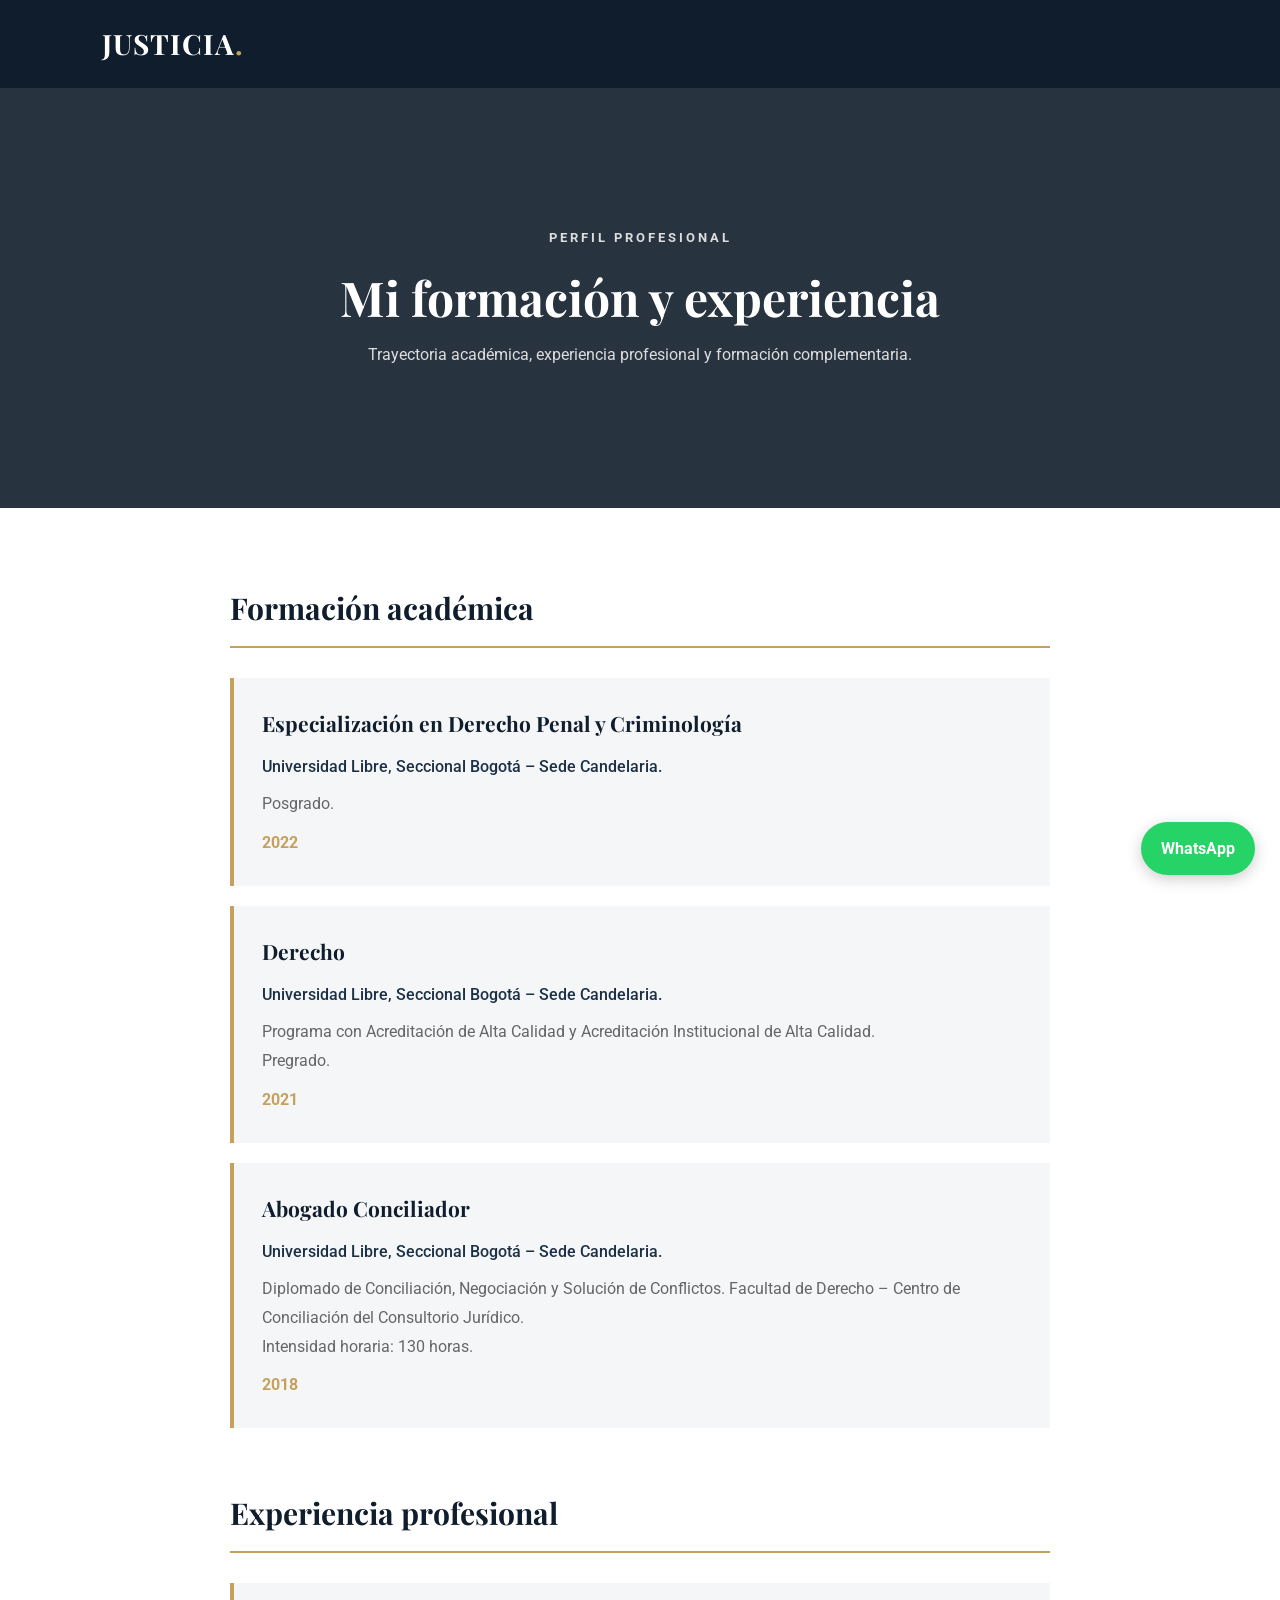
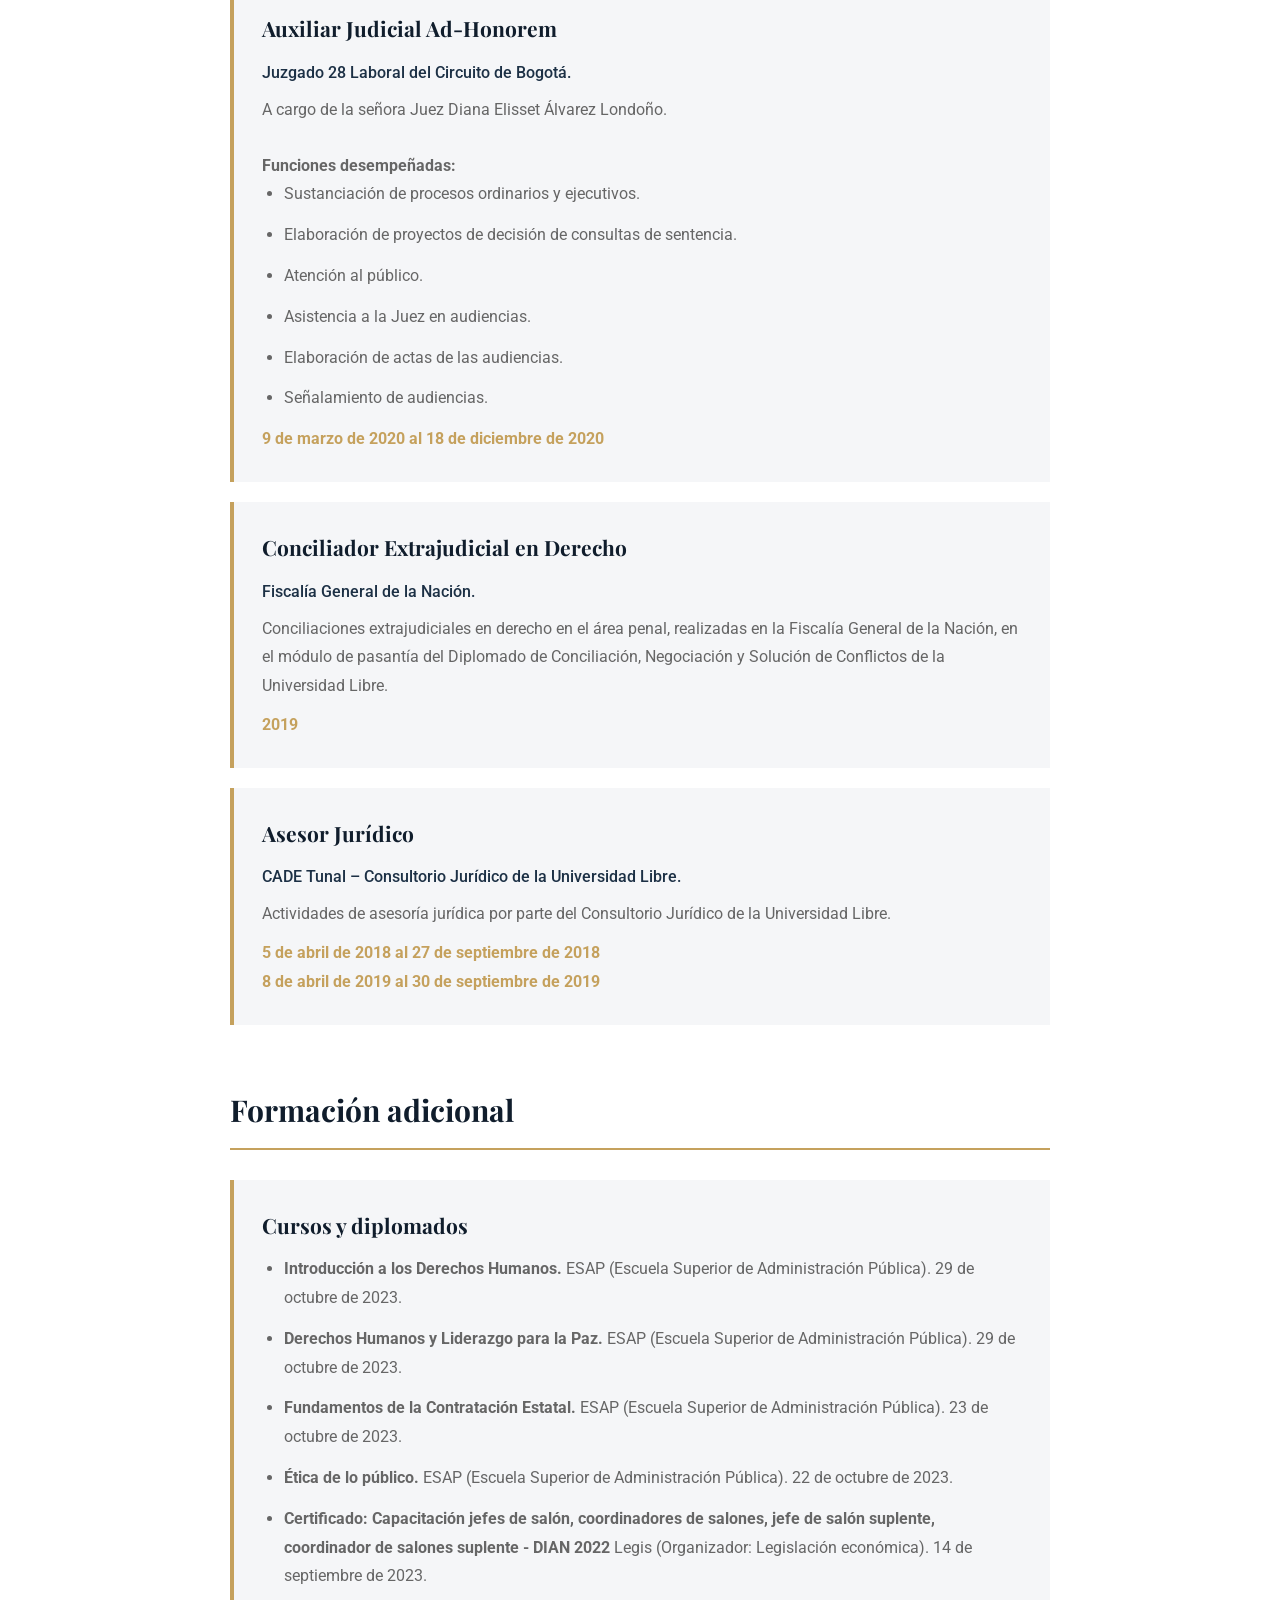
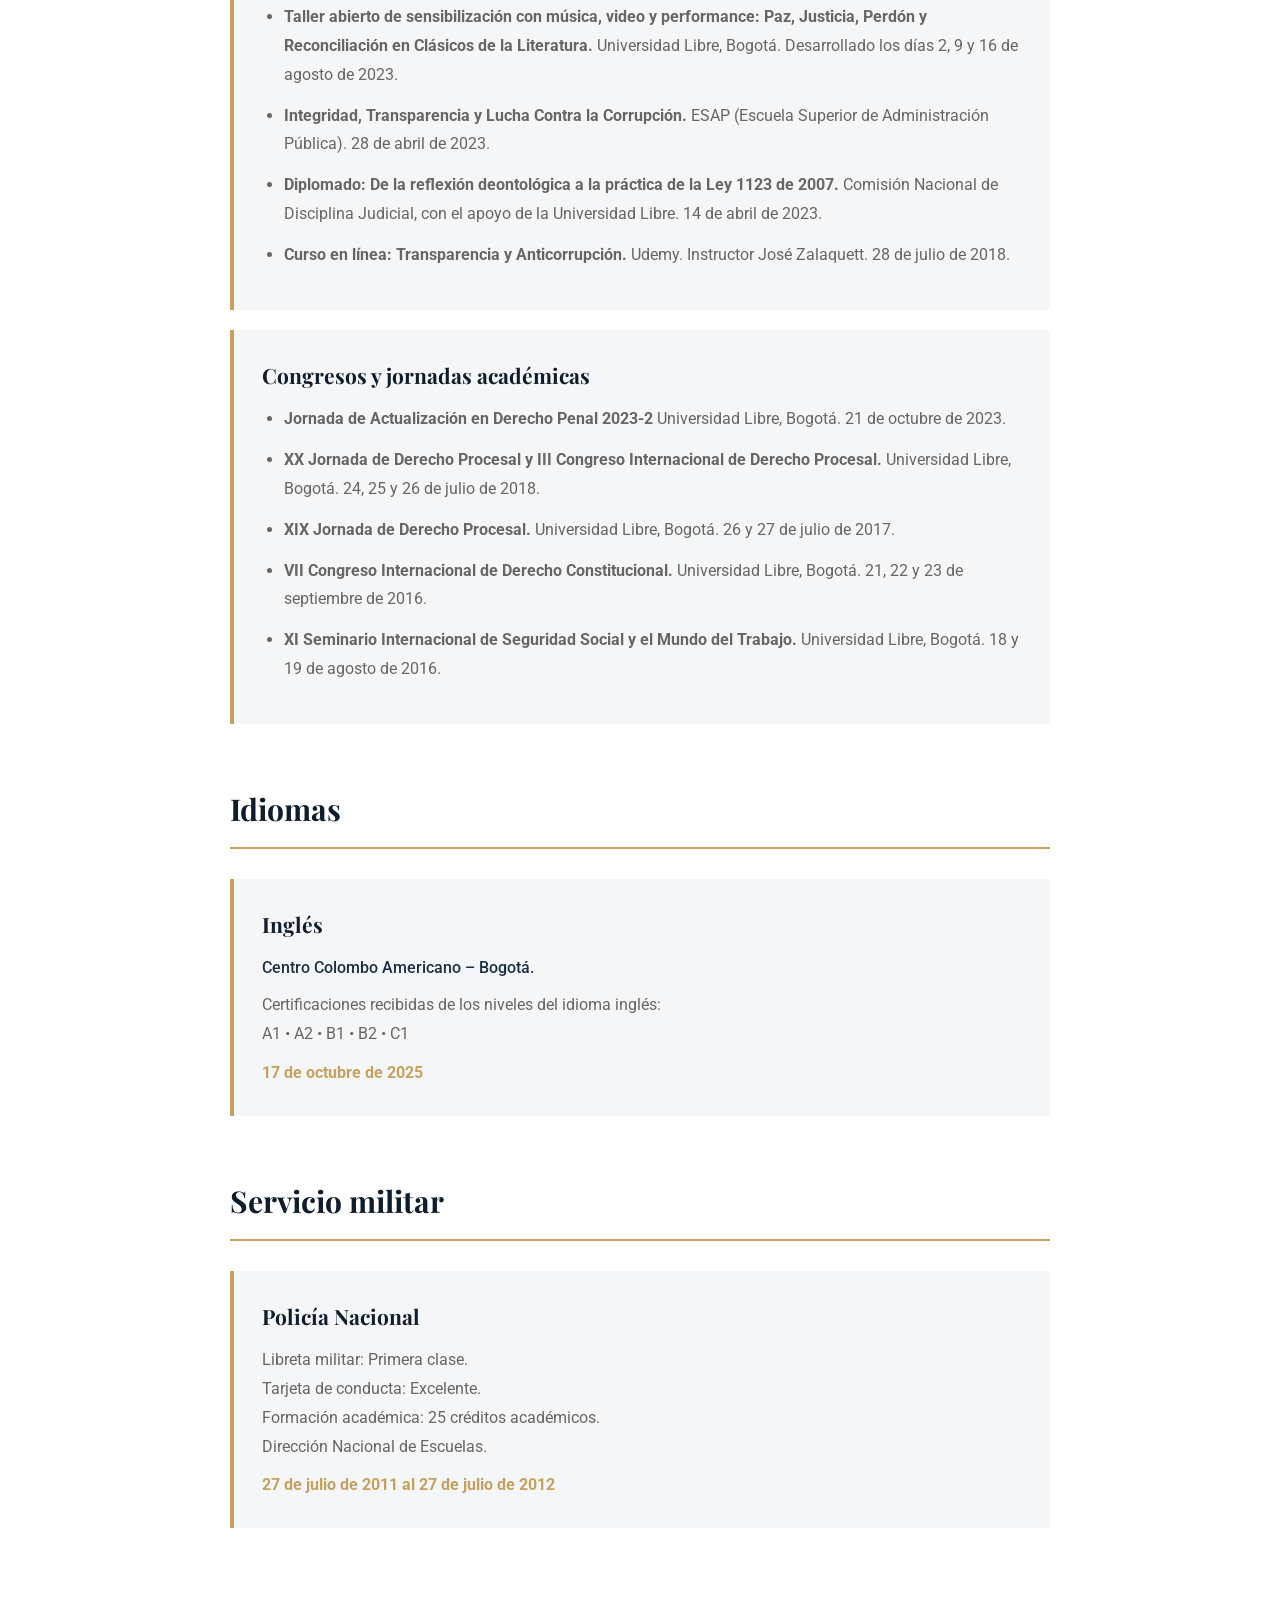
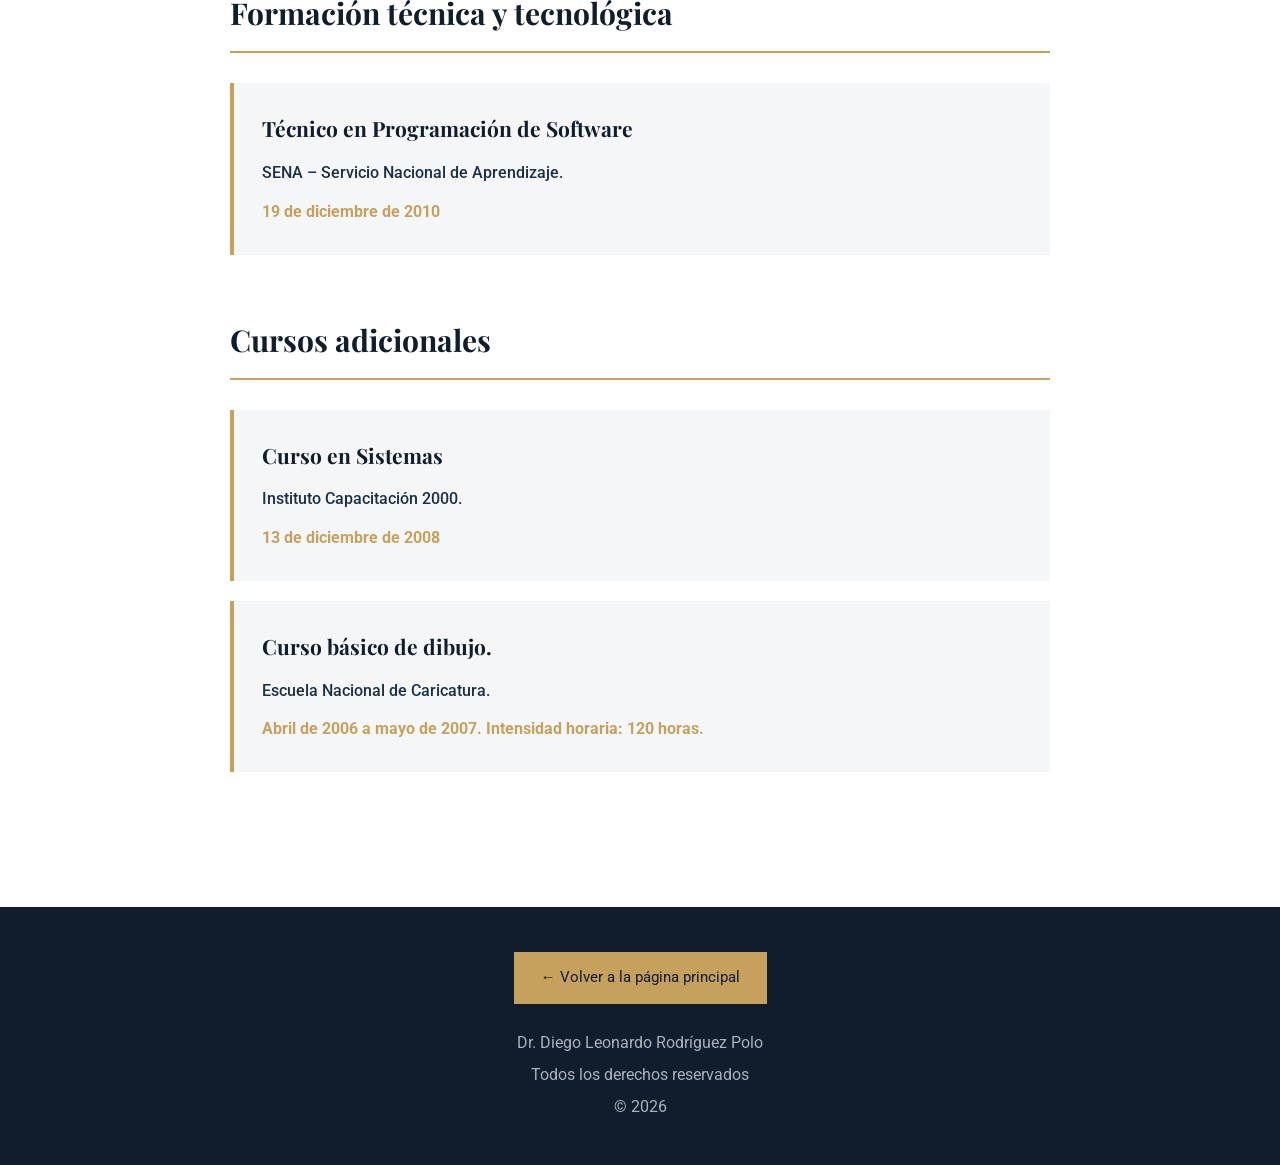
==== formacion.html @ cc05ff68 "Update formacion.html" ====
<!DOCTYPE html>
<html lang="es">
<head>
    <meta charset="UTF-8">
    <meta name="viewport" content="width=device-width, initial-scale=1.0">

    <meta name="description" content="Formación académica, experiencia profesional y formación complementaria de Diego Leonardo Rodríguez Polo, abogado.">

    <meta name="author" content="Diego Leonardo Rodríguez Polo">

    <title>Mi formación y experiencia | Dr. Diego Leonardo Rodríguez Polo</title>

    <link rel="preconnect" href="https://fonts.googleapis.com">
    <link rel="preconnect" href="https://fonts.gstatic.com" crossorigin>

    <link href="https://fonts.googleapis.com/css2?family=Playfair+Display:wght@400;500;600;700&family=Roboto:wght@300;400;500;700&display=swap" rel="stylesheet">

    <link rel="stylesheet" href="style.css">

    <style>

        /* PORTADA: MISMO FONDO DEL INDEX */

        .formation-hero {
            min-height: 420px;
            display: flex;
            flex-direction: column;
            justify-content: center;
            align-items: center;
            text-align: center;
            padding: 75px 7%;
            color: var(--white);
        }

        .formation-hero h1 {
            font-size: clamp(35px, 5vw, 48px);
            margin-bottom: 15px;
        }

        .formation-hero p {
            color: #dddddd;
        }

        .formation-content {
            max-width: 1000px;
            margin: auto;
            padding: 75px 7%;
        }

        .formation-section {
            margin-bottom: 60px;
        }

        .formation-section h2 {
            font-size: 30px;
            margin-bottom: 30px;
            border-bottom: 2px solid var(--gold);
            padding-bottom: 12px;
        }

        .formation-card {
            background: var(--light);
            padding: 28px;
            margin-bottom: 20px;
            border-left: 4px solid var(--gold);
        }

        .formation-card h3 {
            font-size: 21px;
            margin-bottom: 12px;
            color: var(--navy);
        }

        .formation-card p {
            color: var(--gray);
            line-height: 1.8;
        }

        .formation-card .institution {
            font-weight: 500;
            color: var(--navy-light);
            margin-bottom: 8px;
        }

        .formation-card .date {
            color: var(--gold);
            font-weight: bold;
            margin-top: 10px;
        }

        .formation-card ul {
            padding-left: 22px;
            color: var(--gray);
        }

        .formation-card li {
            margin-bottom: 12px;
            line-height: 1.8;
        }

        .formation-footer {
            text-align: center;
            padding: 45px 20px;
            background: var(--navy);
        }

        .formation-footer .btn-primary {
            display: inline-block;
        }

        @media (max-width: 650px) {

            .formation-hero {
                min-height: 350px;
                padding: 55px 6%;
            }

            .formation-content {
                padding: 55px 6%;
            }

            .formation-section h2 {
                font-size: 26px;
            }

            .formation-card {
                padding: 21px;
            }

            .formation-card h3 {
                font-size: 19px;
            }
        }

    </style>
</head>

<body>

    <!-- ENCABEZADO -->

    <header>
        <nav class="navbar">
            <a href="index.html" class="logo">JUSTICIA<span>.</span></a>
        </nav>
    </header>


    <!-- PORTADA CON EL MISMO FONDO DEL INDEX -->

    <section class="hero formation-hero">

        <p class="subtitle">PERFIL PROFESIONAL</p>

        <h1>Mi formación y experiencia</h1>

        <p>
            Trayectoria académica, experiencia profesional
            y formación complementaria.
        </p>

    </section>


    <main class="formation-content">


        <!-- FORMACIÓN ACADÉMICA -->

        <section class="formation-section">

            <h2>Formación académica</h2>

            <article class="formation-card">

                <h3>Especialización en Derecho Penal y Criminología</h3>

                <p class="institution">
                    Universidad Libre, Seccional Bogotá –
                    Sede Candelaria.
                </p>

                <p>Posgrado.</p>

                <p class="date">2022</p>

            </article>


            <article class="formation-card">

                <h3>Derecho</h3>

                <p class="institution">
                    Universidad Libre, Seccional Bogotá –
                    Sede Candelaria.
                </p>

                <p>
                    Programa con Acreditación de Alta Calidad
                    y Acreditación Institucional de Alta Calidad.
                </p>

                <p>Pregrado.</p>

                <p class="date">2021</p>

            </article>


            <article class="formation-card">

                <h3>Abogado Conciliador</h3>

                <p class="institution">
                    Universidad Libre, Seccional Bogotá –
                    Sede Candelaria.
                </p>

                <p>
                    Diplomado de Conciliación, Negociación y
                    Solución de Conflictos.
                    Facultad de Derecho – Centro de Conciliación
                    del Consultorio Jurídico.
                </p>

                <p>Intensidad horaria: 130 horas.</p>

                <p class="date">2018</p>

            </article>

        </section>


        <!-- EXPERIENCIA PROFESIONAL -->

        <section class="formation-section">

            <h2>Experiencia profesional</h2>


            <article class="formation-card">

                <h3>Auxiliar Judicial Ad-Honorem</h3>

                <p class="institution">
                    Juzgado 28 Laboral del Circuito de Bogotá.
                </p>

                <p>
                    A cargo de la señora Juez Diana Elisset
                    Álvarez Londoño.
                </p>

                <br>

                <p><strong>Funciones desempeñadas:</strong></p>

                <ul>
                    <li>Sustanciación de procesos ordinarios y ejecutivos.</li>

                    <li>Elaboración de proyectos de decisión de consultas de sentencia.</li>

                    <li>Atención al público.</li>

                    <li>Asistencia a la Juez en audiencias.</li>

                    <li>Elaboración de actas de las audiencias.</li>

                    <li>Señalamiento de audiencias.</li>
                </ul>

                <p class="date">
                    9 de marzo de 2020 al 18 de diciembre de 2020
                </p>

            </article>


            <article class="formation-card">

                <h3>Conciliador Extrajudicial en Derecho</h3>

                <p class="institution">
                    Fiscalía General de la Nación.
                </p>

                <p>
                    Conciliaciones extrajudiciales en derecho
                    en el área penal, realizadas en la Fiscalía
                    General de la Nación, en el módulo de
                    pasantía del Diplomado de Conciliación,
                    Negociación y Solución de Conflictos
                    de la Universidad Libre.
                </p>

                <p class="date">2019</p>

            </article>


            <article class="formation-card">

                <h3>Asesor Jurídico</h3>

                <p class="institution">
                    CADE Tunal – Consultorio Jurídico
                    de la Universidad Libre.
                </p>

                <p>
                    Actividades de asesoría jurídica
                    por parte del Consultorio Jurídico
                    de la Universidad Libre.
                </p>

                <p class="date">
                    5 de abril de 2018 al 27 de septiembre de 2018
                    <br>
                    8 de abril de 2019 al 30 de septiembre de 2019
                </p>

            </article>

        </section>


        <!-- FORMACIÓN ADICIONAL -->

        <section class="formation-section">

            <h2>Formación adicional</h2>


            <article class="formation-card">

                <h3>Cursos y diplomados</h3>

                <ul>

                    <li>
                        <strong>Introducción a los Derechos Humanos.</strong>
                        ESAP (Escuela Superior de Administración Pública).
                        29 de octubre de 2023.
                    </li>

                    <li>
                        <strong>Derechos Humanos y Liderazgo para la Paz.</strong>
                        ESAP (Escuela Superior de Administración Pública).
                        29 de octubre de 2023.
                    </li>

                    <li>
                        <strong>Fundamentos de la Contratación Estatal.</strong>
                        ESAP (Escuela Superior de Administración Pública).
                        23 de octubre de 2023.
                    </li>

                    <li>
                        <strong>Ética de lo público.</strong>
                        ESAP (Escuela Superior de Administración Pública).
                        22 de octubre de 2023.
                    </li>
                    <li>
                        <strong>Certificado: Capacitación jefes de salón, coordinadores de salones, jefe de salón suplente,
                        coordinador de salones suplente - DIAN 2022</strong>
                        Legis (Organizador: Legislación económica).
                        14 de septiembre de 2023.
                    </li>
                    <li>
                        <strong>Taller abierto de sensibilización con música, video y performance: 
                            Paz, Justicia, Perdón y Reconciliación en Clásicos de la Literatura.</strong>
                        Universidad Libre, Bogotá.
                        Desarrollado los días 2, 9 y 16 de agosto de 2023.
                    </li>
                    <li>
                        <strong>Integridad, Transparencia y Lucha Contra la Corrupción.</strong>
                        ESAP (Escuela Superior de Administración Pública).
                        28 de abril de 2023.
                    </li>

                    <li>
                        <strong>Diplomado: De la reflexión deontológica a la práctica de la Ley 1123 de 2007.</strong>
                        Comisión Nacional de Disciplina Judicial,
                        con el apoyo de la Universidad Libre.
                        14 de abril de 2023.
                    </li>

                    <li>
                        <strong>Curso en línea: Transparencia y Anticorrupción.</strong>
                        Udemy. Instructor José Zalaquett.
                        28 de julio de 2018.
                    </li>

                </ul>

            </article>


            <article class="formation-card">

                <h3>Congresos y jornadas académicas</h3>

                <ul>

                    <li>
                        <strong>Jornada de Actualización en Derecho Penal 2023-2</strong>
                        Universidad Libre, Bogotá.
                        21 de octubre de 2023.
                    </li>
                    <li>
                        <strong>XX Jornada de Derecho Procesal y
                        III Congreso Internacional de Derecho Procesal.</strong>
                        Universidad Libre, Bogotá.
                        24, 25 y 26 de julio de 2018.
                    </li>

                    <li>
                        <strong>XIX Jornada de Derecho Procesal.</strong>
                        Universidad Libre, Bogotá.
                        26 y 27 de julio de 2017.
                    </li>

                    <li>
                        <strong>VII Congreso Internacional de Derecho Constitucional.</strong>
                        Universidad Libre, Bogotá.
                        21, 22 y 23 de septiembre de 2016.
                    </li>

                    <li>
                        <strong>XI Seminario Internacional de Seguridad Social
                        y el Mundo del Trabajo.</strong>
                        Universidad Libre, Bogotá.
                        18 y 19 de agosto de 2016.
                    </li>

                </ul>

            </article>

        </section>


        <!-- IDIOMAS -->

        <section class="formation-section">

            <h2>Idiomas</h2>

            <article class="formation-card">

                <h3>Inglés</h3>

                <p class="institution">
                    Centro Colombo Americano – Bogotá.
                </p>

                <p>
                    Certificaciones recibidas de los niveles
                    del idioma inglés:
                </p>

                <p>
                    A1 • A2 • B1 • B2 • C1
                </p>

                <p class="date">
                    17 de octubre de 2025
                </p>

            </article>

        </section>


        <!-- SERVICIO MILITAR -->
        <section class="formation-section">

            <h2>Servicio militar</h2>

            <article class="formation-card">

                <h3>Policía Nacional</h3>

                <p>
                    Libreta militar: Primera clase.
                </p>
                <p>
                    Tarjeta de conducta: Excelente.
                </p>
                <p>
                    Formación académica: 25 créditos académicos.
                </p>

                <p>
                    Dirección Nacional de Escuelas.
                </p>

            

                <p class="date">27 de julio de 2011 al 27 de julio de 2012</p>

            </article>

        </section>


        <!-- FORMACIÓN TÉCNICA -->

        <section class="formation-section">

            <h2>Formación técnica y tecnológica</h2>

            <article class="formation-card">

                <h3>Técnico en Programación de Software</h3>

                <p class="institution">
                    SENA – Servicio Nacional de Aprendizaje.
                </p>

                <p class="date">19 de diciembre de 2010</p>

            </article>
 </section>

         <!-- CURSOS ADICIONALES -->

        <section class="formation-section">

            <h2>Cursos adicionales</h2>
            <article class="formation-card">

                <h3>Curso en Sistemas</h3>

                <p class="institution">
                    Instituto Capacitación 2000.
                </p>

                <p class="date">13 de diciembre de 2008</p>

            </article>

            <article class="formation-card">

                <h3>Curso básico de dibujo.</h3>

                <p class="institution">
                    Escuela Nacional de Caricatura.
                </p>

                <p class="date">Abril de 2006 a mayo de 2007. Intensidad horaria: 120 horas.</p>

            </article>

        </section>


    </main>


    <!-- PIE DE PÁGINA -->

    
<footer class="formation-footer">

    <a href="index.html" class="btn-primary">
        ← Volver a la página principal
    </a>

    <p style="color: #aab2bc; margin-top: 25px;">
        Dr. Diego Leonardo Rodríguez Polo
    </p>

    <p style="color: #aab2bc; margin-top: 5px;">
        Todos los derechos reservados
    </p>

    <p style="color: #aab2bc; margin-top: 5px;">
        © <span id="current-year"></span>
    </p>

</footer>

    

    <!-- BOTÓN FLOTANTE DE WHATSAPP -->

    <a
        href="https://wa.me/573202270588"
        class="whatsapp"
        target="_blank"
        rel="noopener noreferrer"
        aria-label="Contactar por WhatsApp"
    >
        WhatsApp
    </a>


    <!-- AÑO AUTOMÁTICO -->

    <script>
        document.getElementById("current-year").textContent =
            new Date().getFullYear();
    </script>

</body>
</html>
---- style.css ----
/* =====================================
   CONFIGURACIÓN GENERAL
===================================== */

:root {
    --navy: #101d2c;
    --navy-light: #1c3045;
    --gold: #c5a15d;
    --white: #ffffff;
    --gray: #666666;
    --light: #f5f6f8;
}

* {
    margin: 0;
    padding: 0;
    box-sizing: border-box;
}

html {
    scroll-behavior: smooth;
    scroll-padding-top: 20px;
}

body {
    font-family: 'Roboto', sans-serif;
    color: var(--navy);
    line-height: 1.7;
    overflow-x: hidden;
}

h1, h2, h3, .logo {
    font-family: 'Playfair Display', serif;
}

a {
    transition: all .3s ease;
    text-decoration: none;
}

/* =====================================
   NAVEGACIÓN
===================================== */

header {
    background: var(--navy);
    padding: 20px 8%;
    position: sticky;
    top: 0;
    z-index: 1000;
}

.navbar {
    display: flex;
    align-items: center;
    justify-content: space-between;
    gap: 25px;
}

.logo {
    display: inline-block;
    font-size: 28px;
    color: var(--white);
    font-weight: bold;
    white-space: nowrap;
    letter-spacing: 1px;
}

.logo span {
    color: var(--gold);
}

.nav-links {
    display: flex;
    align-items: center;
    list-style: none;
    gap: 30px;
}

.nav-links a {
    color: var(--white);
    font-size: 15px;
}

.nav-links a:hover {
    color: var(--gold);
}

/* =====================================
   PORTADA PRINCIPAL
===================================== */

.hero {
    min-height: 600px;
    background:
        linear-gradient(
            rgba(10, 23, 37, .88),
            rgba(10, 23, 37, .88)
        ),
        url('https://images.unsplash.com/photo-1589829545856-d10d557cf95f?auto=format&fit=crop&w=1800&q=85');
    background-size: cover;
    background-position: center;
    display: flex;
    align-items: center;
    padding: 80px 10%;
    color: var(--white);
}

.hero-content {
    max-width: 750px;
}

.subtitle {
    color: var(--gold);
    font-size: 13px;
    letter-spacing: 3px;
    font-weight: bold;
    margin-bottom: 20px;
}

.hero h1 {
    font-size: clamp(38px, 5vw, 65px);
    line-height: 1.2;
    margin-bottom: 25px;
}

.hero-description {
    color: #dddddd;
    font-size: 18px;
    max-width: 600px;
    margin-bottom: 35px;
}

.hero-buttons {
    display: flex;
    gap: 15px;
    flex-wrap: wrap;
}

/* =====================================
   BOTONES
===================================== */

.btn-primary,
.btn-secondary {
    display: inline-block;
    padding: 13px 27px;
    text-decoration: none;
    cursor: pointer;
    border: none;
    font-size: 15px;
    font-family: inherit;
    transition: .3s;
}

.btn-primary {
    background: var(--gold);
    color: var(--navy);
}

.btn-primary:hover {
    background: #e0bd7b;
    transform: translateY(-2px);
}

.btn-secondary {
    border: 1px solid var(--white);
    color: var(--white);
}

.btn-secondary:hover {
    background: var(--white);
    color: var(--navy);
}

/* =====================================
   SECCIONES GENERALES
===================================== */

.section {
    padding: 100px 10%;
}

/* =====================================
   SOBRE MÍ
===================================== */

.about {
    display: grid;
    grid-template-columns: 1fr 1fr;
    align-items: center;
    gap: 70px;
}

.about-image {
    width: 100%;
    display: flex;
    justify-content: center;
    align-items: center;
}

/* La fotografía conserva sus proporciones
   y el borde dorado se ajusta a la imagen. */

.lawyer-photo {
    display: block;
    width: auto;
    height: auto;
    max-width: 100%;
    max-height: 580px;
    object-fit: contain;
    object-position: center;
    border: 2px solid var(--gold);
}

.image-placeholder {
    display: none !important;
}

.about-content h2,
.section-heading h2,
.contact h2 {
    font-size: 38px;
    line-height: 1.3;
    margin-bottom: 25px;
}

.about-content p:not(.subtitle) {
    color: var(--gray);
    margin-bottom: 20px;
}

/* BOTONES DE LA SECCIÓN SOBRE MÍ */

.about-buttons {
    display: flex;
    align-items: center;
    flex-wrap: wrap;
    gap: 15px;
    margin-top: 10px;
}

.about-buttons .btn-primary {
    margin-top: 0;
}

.btn-formation {
    display: inline-block;
    padding: 13px 27px;
    border: 1px solid var(--navy);
    color: var(--navy);
    font-size: 15px;
    text-decoration: none;
    transition: .3s;
}

.btn-formation:hover {
    background: var(--navy);
    color: var(--white);
    transform: translateY(-2px);
}

/* =====================================
   SERVICIOS JURÍDICOS
===================================== */

.services {
    background: var(--light);
}

.section-heading {
    text-align: center;
    margin-bottom: 55px;
}

.section-heading > p:last-child {
    color: var(--gray);
}

.services-grid {
    display: grid;
    grid-template-columns: repeat(4, minmax(0, 1fr));
    gap: 22px;
}

.service-card {
    background: var(--white);
    padding: 35px 25px;
    border-bottom: 3px solid transparent;
    transition: .3s;
    box-shadow: 0 5px 25px rgba(0, 0, 0, .04);
}

.service-card:hover {
    transform: translateY(-8px);
    border-color: var(--gold);
    box-shadow: 0 10px 30px rgba(0, 0, 0, .08);
}

.service-icon {
    color: var(--gold);
    font-size: 40px;
    margin-bottom: 20px;
    line-height: 1;
}

.service-card h3 {
    font-size: 22px;
    margin: 18px 0 15px;
}

.service-card p {
    color: var(--gray);
    font-size: 14px;
    line-height: 1.7;
}

/* =====================================
   CONTACTO
===================================== */

.contact {
    background: var(--navy);
    color: var(--white);
    text-align: center;
}

.contact-content {
    max-width: 650px;
    margin: auto;
}

.contact h2 {
    color: var(--white);
}

.contact-content > p:not(.subtitle) {
    color: #cccccc;
    margin-bottom: 25px;
}

.contact-details {
    margin-top: 20px;
}

.contact-details p {
    margin-bottom: 8px;
}

.contact-details a {
    color: var(--gold);
    overflow-wrap: anywhere;
}

.contact-details a:hover {
    text-decoration: underline;
}

/* =====================================
   FORMULARIO
===================================== */

.contact form {
    display: flex;
    flex-direction: column;
    gap: 15px;
    margin-top: 30px;
    text-align: left;
}

.contact input,
.contact textarea {
    width: 100%;
    padding: 16px;
    border: 1px solid #405064;
    background: var(--navy-light);
    color: var(--white);
    font-family: inherit;
    font-size: 15px;
    outline: none;
    border-radius: 0;
}

.contact textarea {
    resize: vertical;
    min-height: 130px;
}

.contact input:focus,
.contact textarea:focus {
    border-color: var(--gold);
}

.contact input::placeholder,
.contact textarea::placeholder {
    color: #c1c8d0;
}

.contact button {
    align-self: flex-start;
    font-family: inherit;
    font-size: 15px;
}

.contact button:disabled {
    opacity: 0.6;
    cursor: wait;
}

/* Campo antispam oculto */

.honey-field {
    display: none !important;
}

/* Mensaje de envío exitoso */

#mensaje-exito {
    margin-top: 30px;
    padding: 25px;
    background: var(--navy-light);
    border: 1px solid var(--gold);
    text-align: center;
}

#mensaje-exito h3 {
    color: var(--gold);
    margin-bottom: 12px;
    font-size: 24px;
}

#mensaje-exito p {
    color: var(--white);
}

/* Mensaje de error */

#mensaje-error {
    color: #ffb4b4;
    margin-top: 20px;
    text-align: center;
}

/* Ocultar elementos */

#mensaje-exito[hidden],
#mensaje-error[hidden],
#contact-form[hidden] {
    display: none !important;
}

/* =====================================
   PIE DE PÁGINA
===================================== */

footer {
    background: #0a1420;
    padding: 40px 10%;
    text-align: center;
    color: var(--white);
}

.footer-content p {
    color: #aab2bc;
    margin-top: 10px;
}

.footer-content .logo {
    margin-bottom: 8px;
}

.copyright {
    font-size: 13px;
    margin-top: 25px !important;
}

/* =====================================
   BOTÓN WHATSAPP
===================================== */

.whatsapp {
    position: fixed;
    bottom: 25px;
    right: 25px;
    background: #25d366;
    color: var(--white);
    text-decoration: none;
    padding: 13px 20px;
    border-radius: 50px;
    font-weight: bold;
    box-shadow: 0 4px 15px rgba(0, 0, 0, .2);
    z-index: 100;
}

.whatsapp:hover {
    background: #1eae54;
    transform: translateY(-3px);
}

/* =====================================
   TABLETAS
===================================== */

@media (max-width: 1000px) {

    header {
        padding: 20px 5%;
    }

    .nav-links {
        gap: 15px;
    }

    .nav-links a {
        font-size: 14px;
    }

    .services-grid {
        grid-template-columns: repeat(2, minmax(0, 1fr));
    }

    .about {
        gap: 35px;
    }

    .section {
        padding: 80px 7%;
    }

    .lawyer-photo {
        max-height: 500px;
    }
}

/* =====================================
   CELULARES
===================================== */

@media (max-width: 650px) {

    header {
        padding: 20px 5%;
    }

    .navbar {
        flex-direction: column;
        gap: 20px;
    }

    .logo {
        font-size: 26px;
    }

    .nav-links {
        flex-wrap: wrap;
        justify-content: center;
        gap: 12px 18px;
    }

    .nav-links a {
        font-size: 14px;
    }

    .hero {
        min-height: 550px;
        padding: 60px 7%;
        background-position: center;
    }

    .hero h1 {
        font-size: 40px;
    }

    .hero-description {
        font-size: 16px;
    }

    .hero-buttons {
        flex-direction: column;
        align-items: stretch;
    }

    .hero-buttons a {
        text-align: center;
    }

    .section {
        padding: 70px 7%;
    }

    .about {
        grid-template-columns: 1fr;
        gap: 35px;
    }

    /* En móvil la foto conserva sus proporciones
       y el borde sigue el contorno de la imagen. */

    .lawyer-photo {
        display: block;
        width: auto;
        height: auto;
        max-width: 100%;
        max-height: 460px;
        object-fit: contain;
        border: 2px solid var(--gold);
    }

    .services-grid {
        grid-template-columns: 1fr;
        gap: 20px;
    }

    .service-card {
        padding: 30px 25px;
    }

    .about-content h2,
    .section-heading h2,
    .contact h2 {
        font-size: 31px;
    }

    .subtitle {
        font-size: 12px;
        letter-spacing: 2px;
    }

    .contact-details {
        overflow-wrap: anywhere;
    }

    .whatsapp {
        bottom: 18px;
        right: 15px;
        padding: 12px 17px;
        font-size: 14px;
    }
}

/* =====================================
   ACCESIBILIDAD
===================================== */

a:focus-visible,
button:focus-visible,
input:focus-visible,
textarea:focus-visible {
    outline: 2px solid var(--gold);
    outline-offset: 4px;
}

@media (prefers-reduced-motion: reduce) {

    *,
    *::before,
    *::after {
        scroll-behavior: auto !important;
        transition-duration: 0.01ms !important;
        animation-duration: 0.01ms !important;
    }
}
/* BOTONES SOBRE MÍ */

.about-buttons {
    display: flex;
    align-items: center;
    flex-wrap: wrap;
    gap: 12px;
    margin-top: 10px;
}

.about-buttons .btn-primary {
    text-align: center;
}

/* CELULARES */

@media (max-width: 650px) {

    .about-buttons {
        flex-direction: column;
        align-items: stretch;
    }

}
/* PROTECCIÓN DE LA FOTOGRAFÍA DEL ABOGADO */

.lawyer-photo {
    -webkit-user-drag: none;
    -webkit-user-select: none;
    user-select: none;
    pointer-events: auto;
}
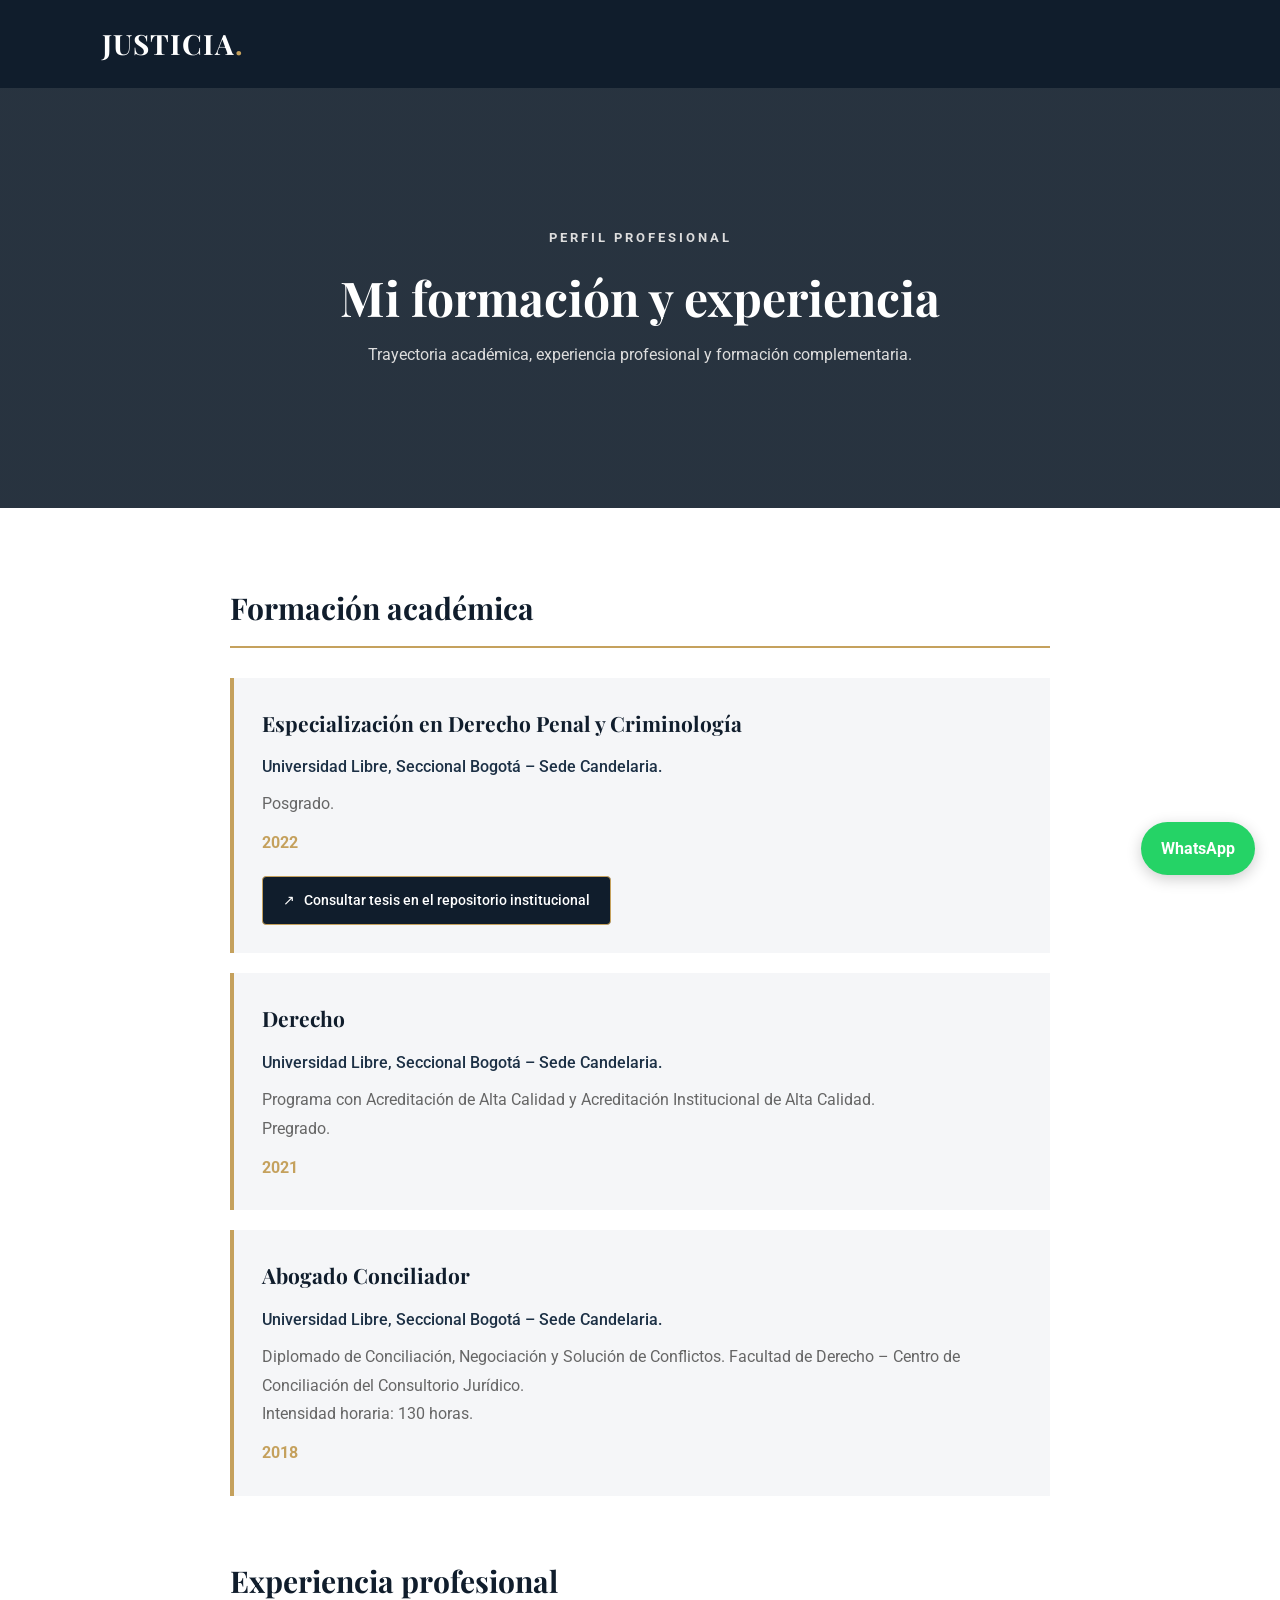
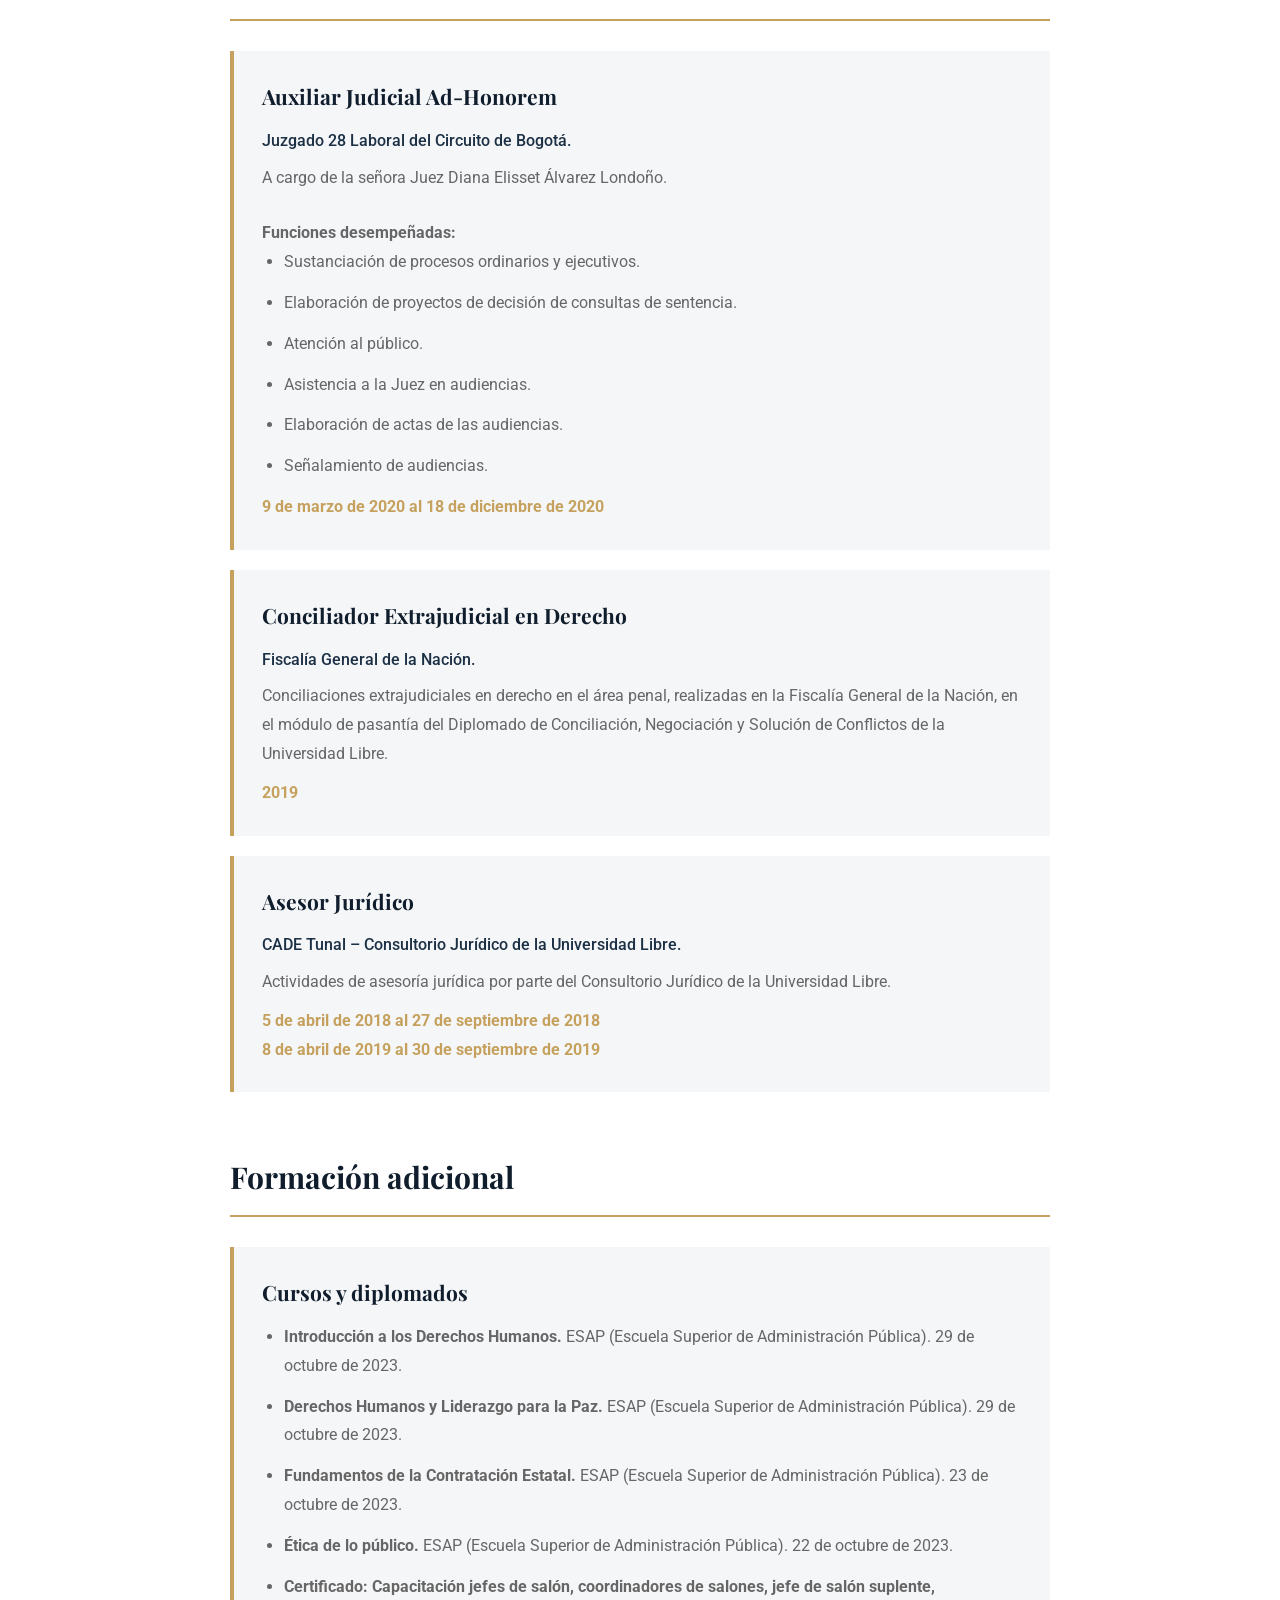
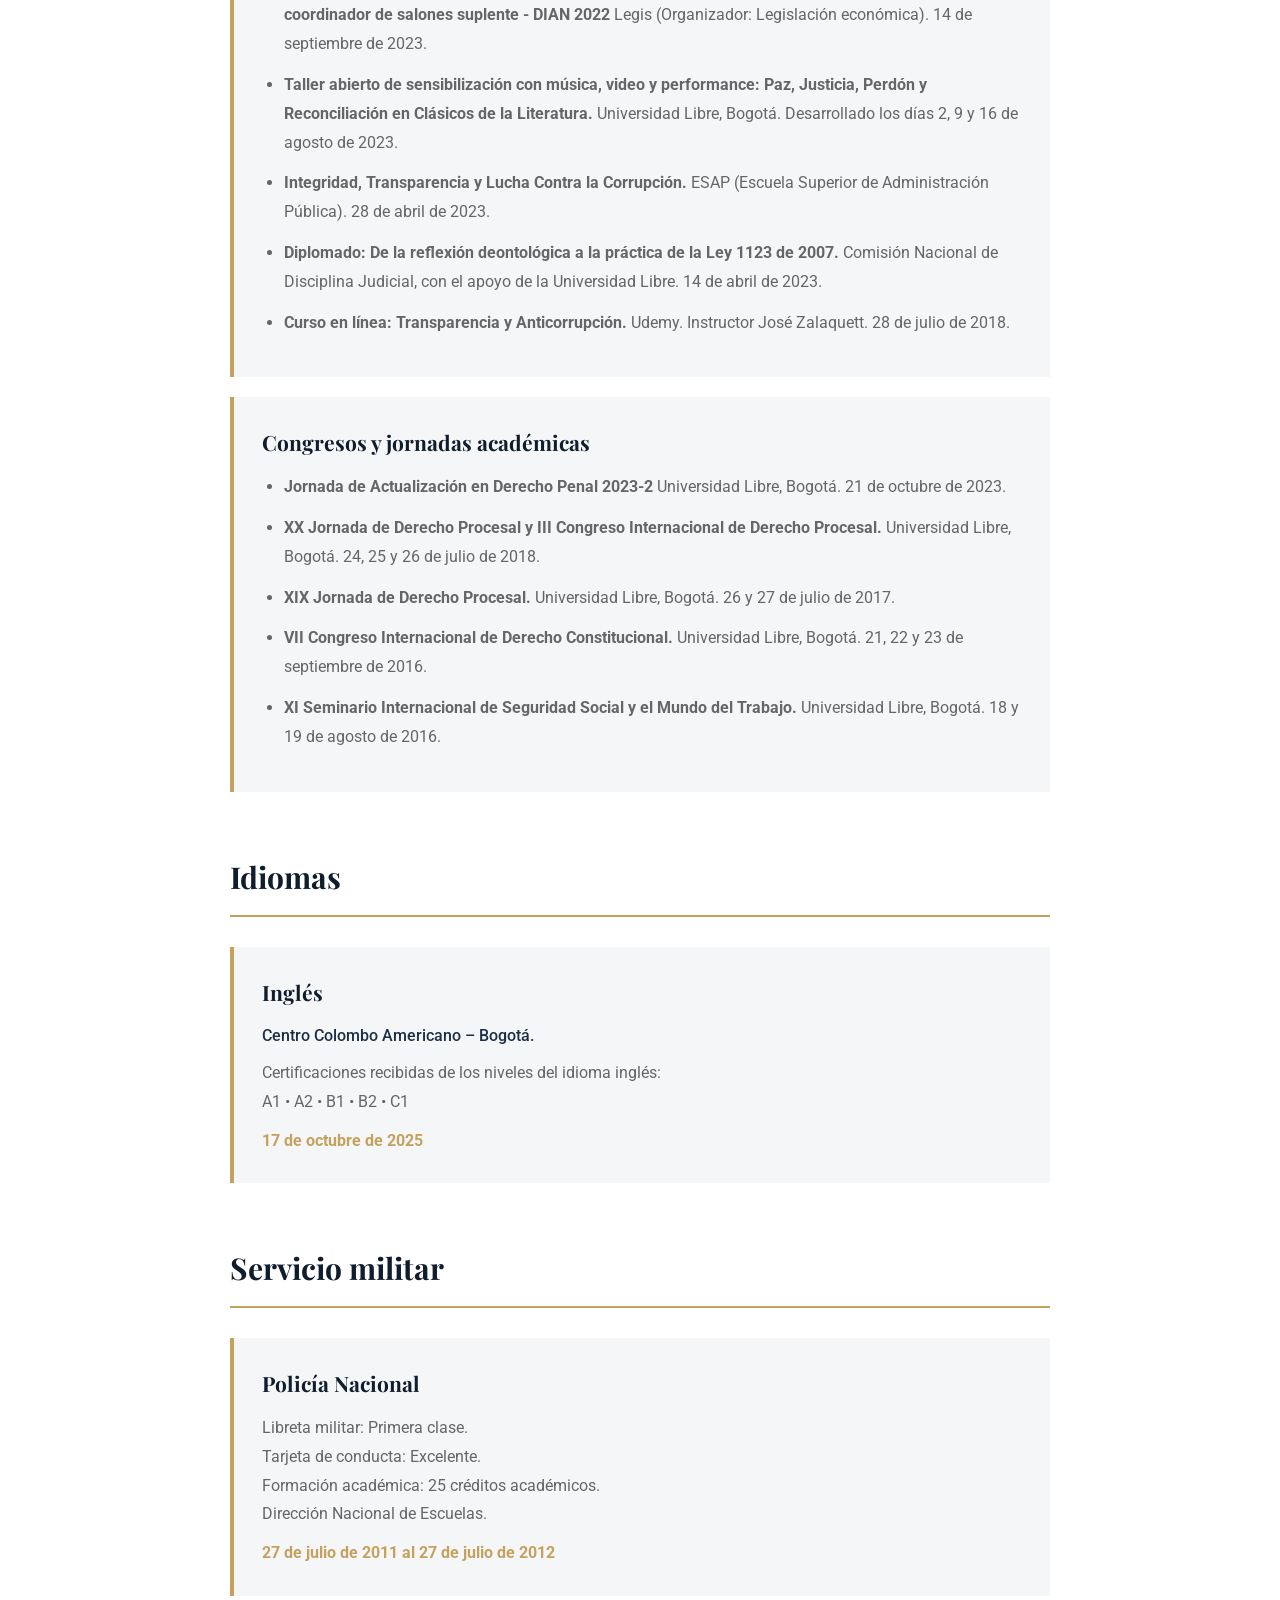
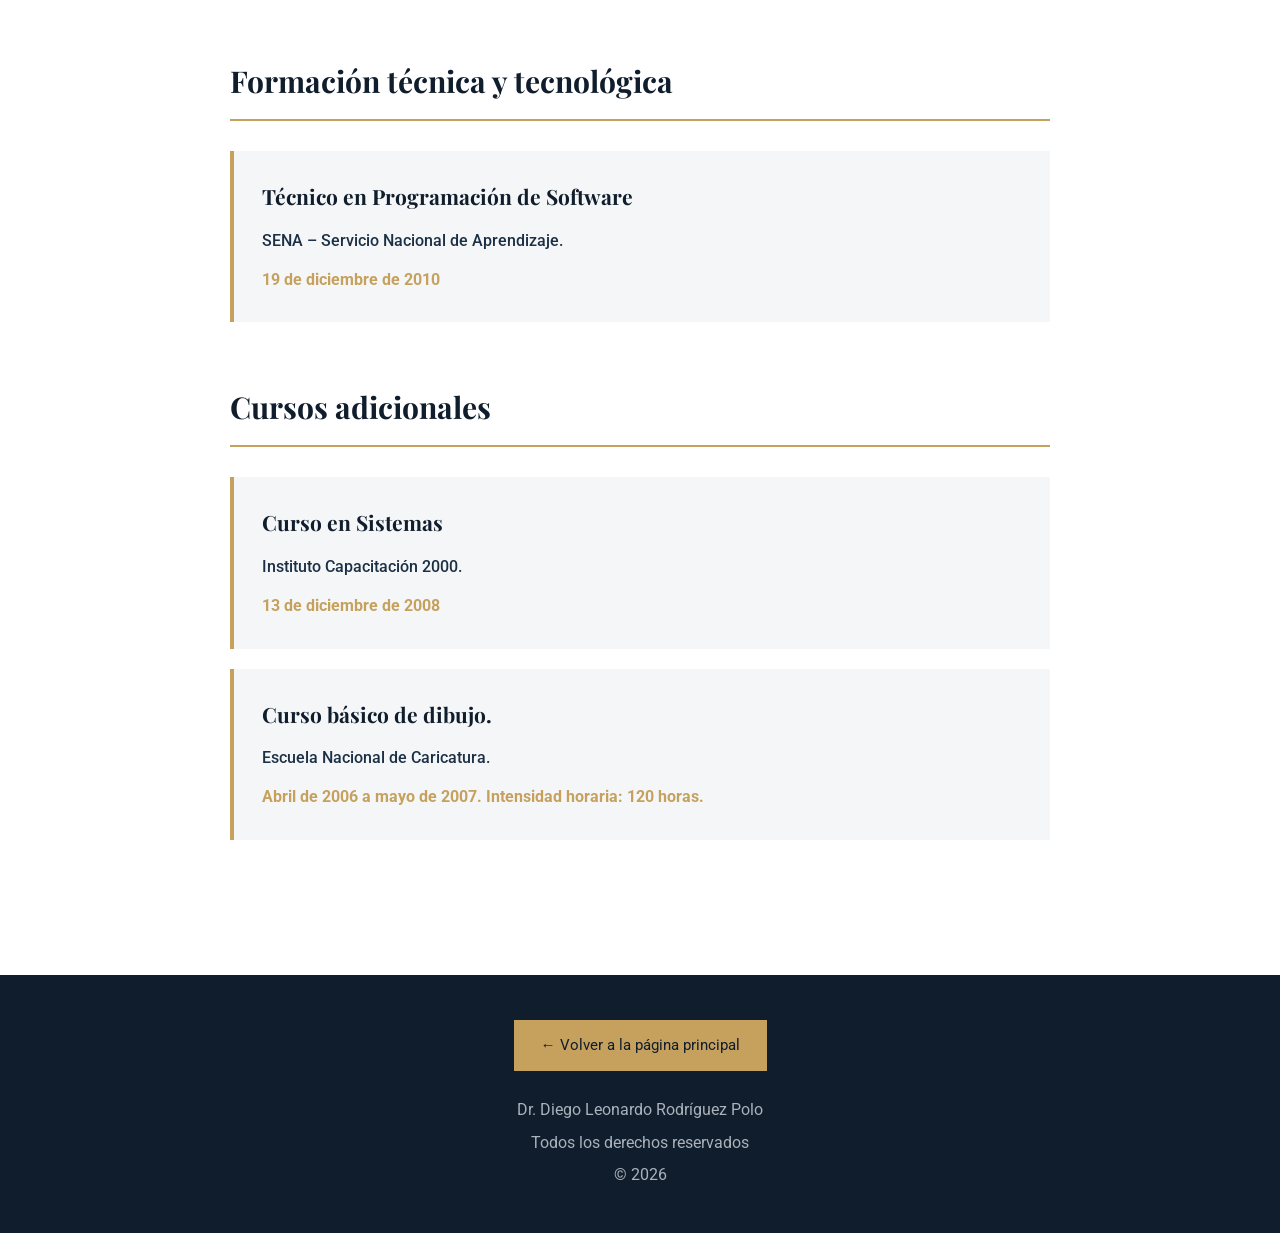
==== commit 998bd7dd: "Update formacion.html" ====
--- a/formacion.html
+++ b/formacion.html
@@ -132,7 +132,28 @@
                 font-size: 19px;
             }
         }
-
+/* BOTÓN DE CONSULTA DE TESIS */
+.thesis-link {
+    display: inline-flex;
+    align-items: center;
+    gap: 9px;
+    margin-top: 18px;
+    padding: 12px 20px;
+    background: var(--navy);
+    color: var(--white);
+    text-decoration: none;
+    border: 1px solid var(--gold);
+    border-radius: 4px;
+    font-size: 14px;
+    font-weight: 500;
+    transition: all 0.3s ease;
+}
+
+.thesis-link:hover {
+    background: var(--gold);
+    color: var(--navy);
+    transform: translateY(-2px);
+}
     </style>
 </head>
 
@@ -184,7 +205,14 @@
                 <p>Posgrado.</p>
 
                 <p class="date">2022</p>
-
+<a
+    href="https://repository.unilibre.edu.co/items/4fdeba42-1357-41fd-9160-dc563fe07881"
+    class="thesis-link"
+    target="_blank"
+    rel="noopener noreferrer"
+>
+    <span>↗</span> Consultar tesis en el repositorio institucional
+</a>
             </article>
 
 
--- a/style.css
+++ b/style.css
@@ -692,3 +692,4 @@
     user-select: none;
     pointer-events: auto;
 }
+
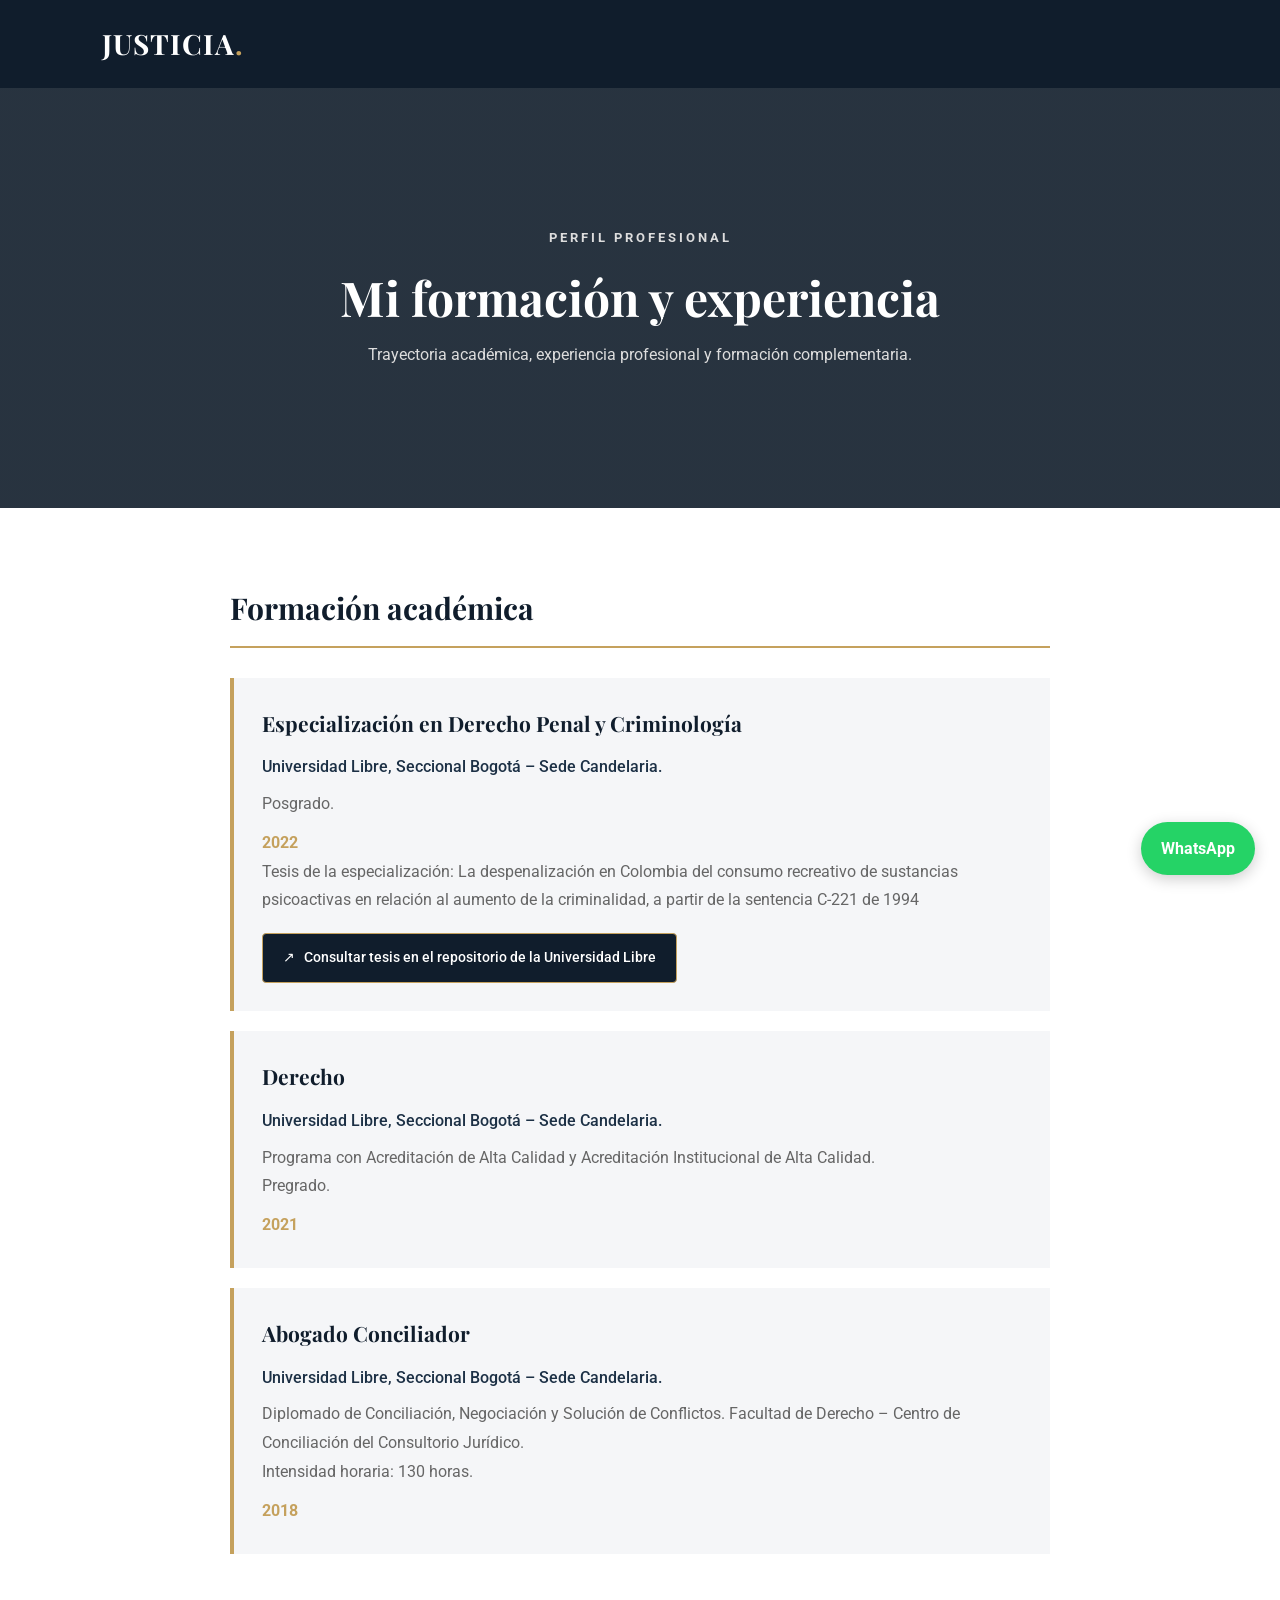
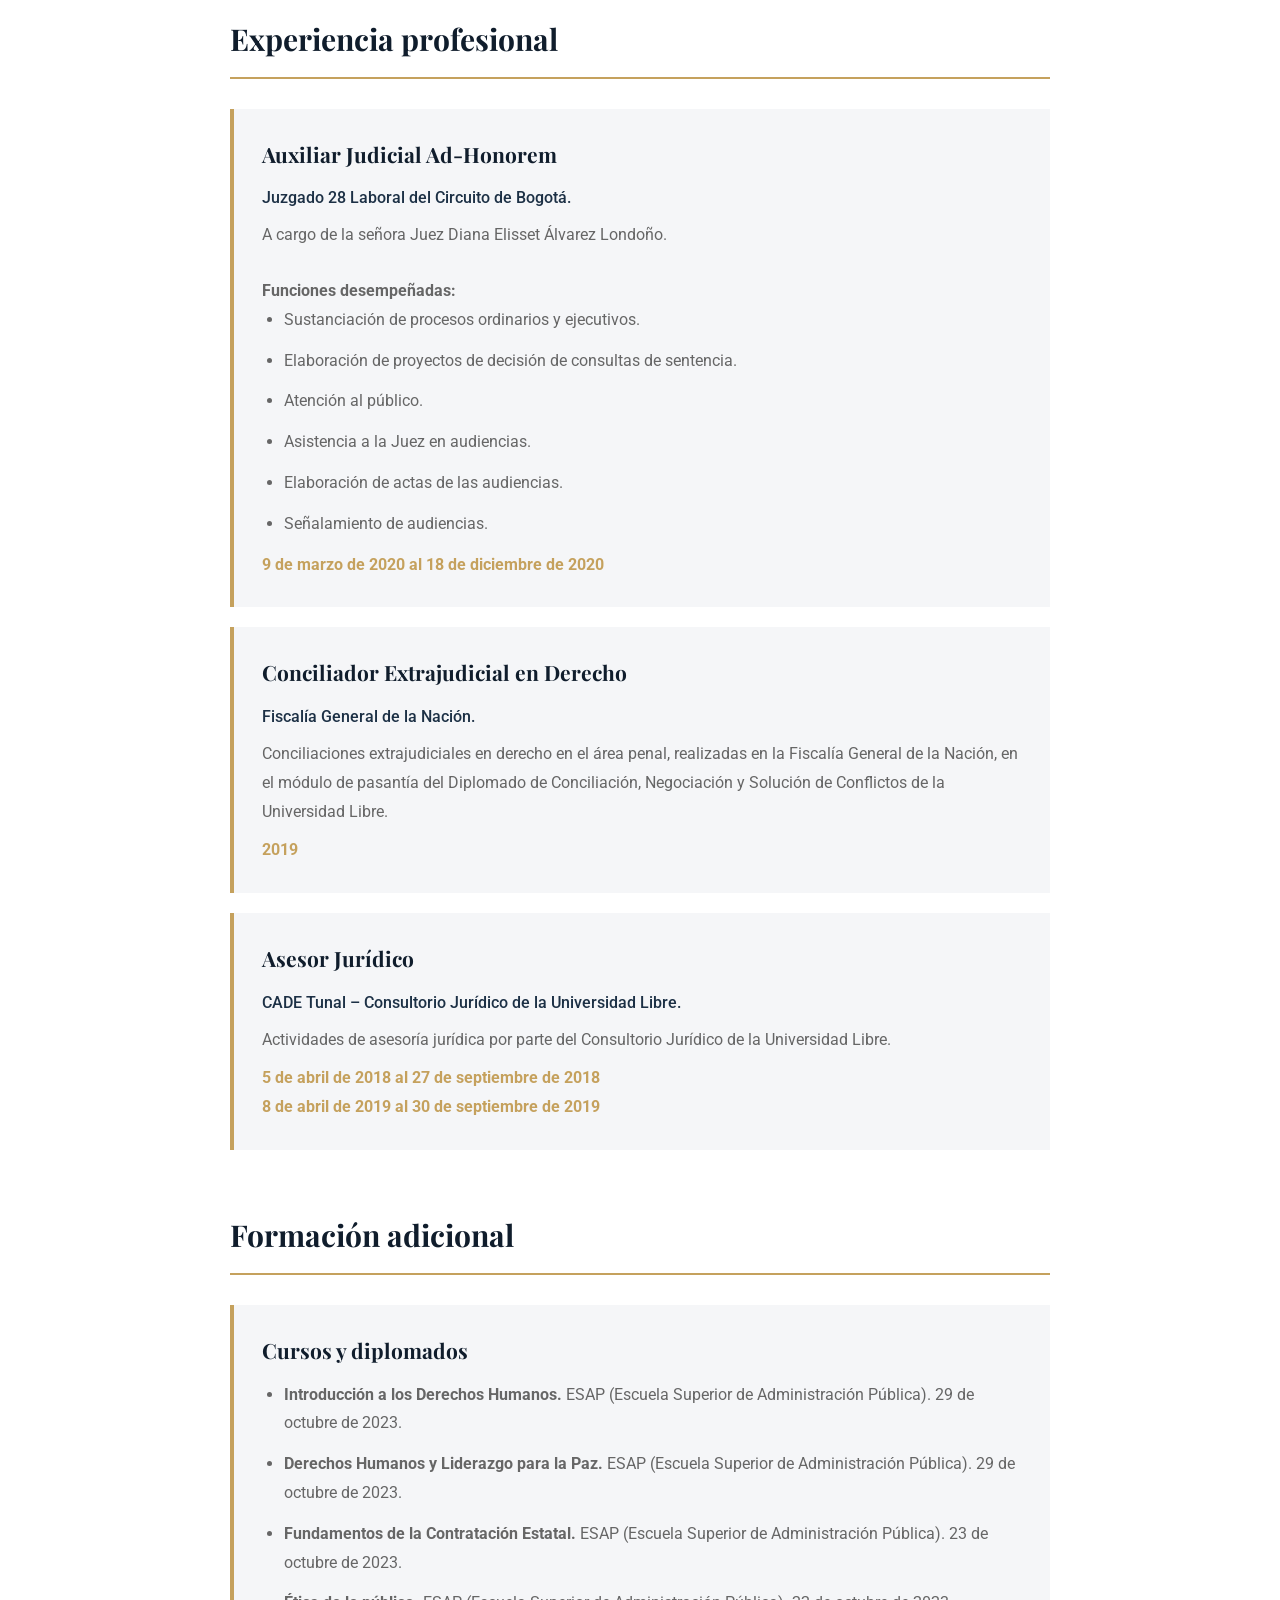
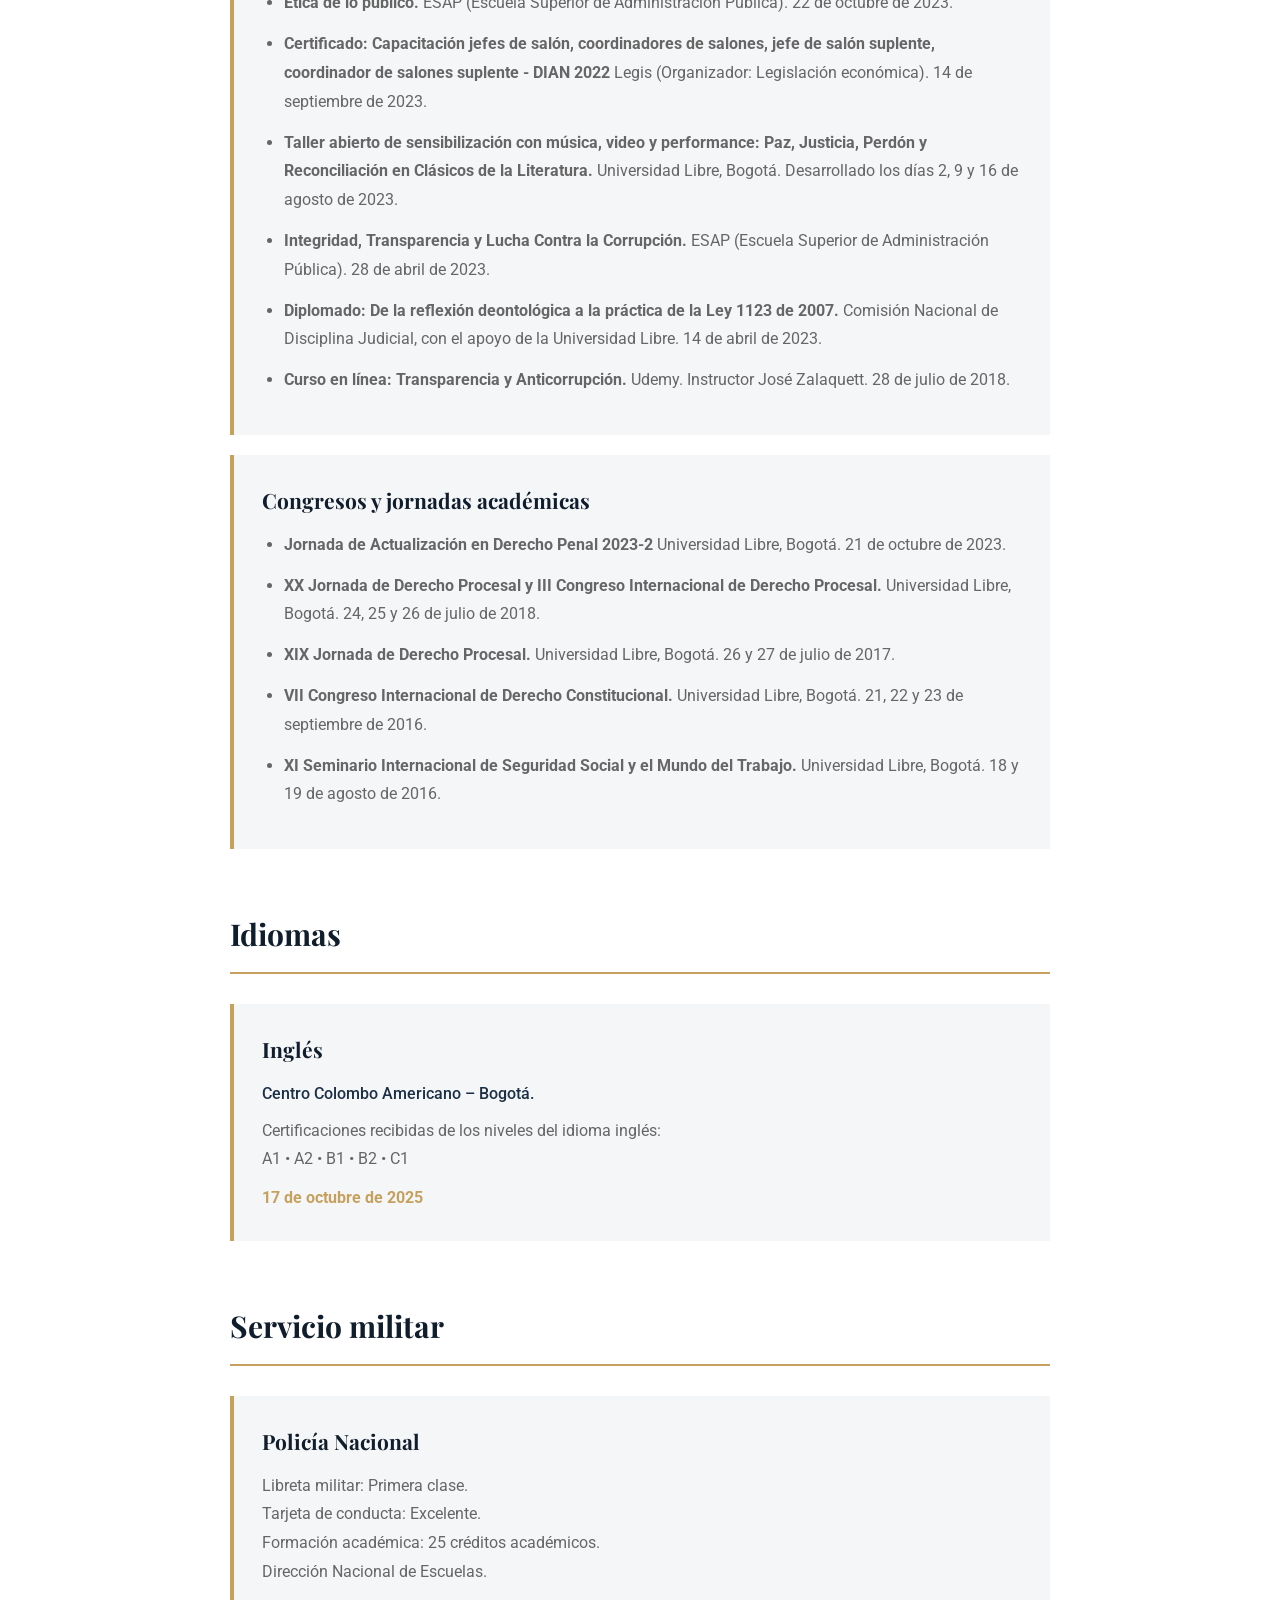
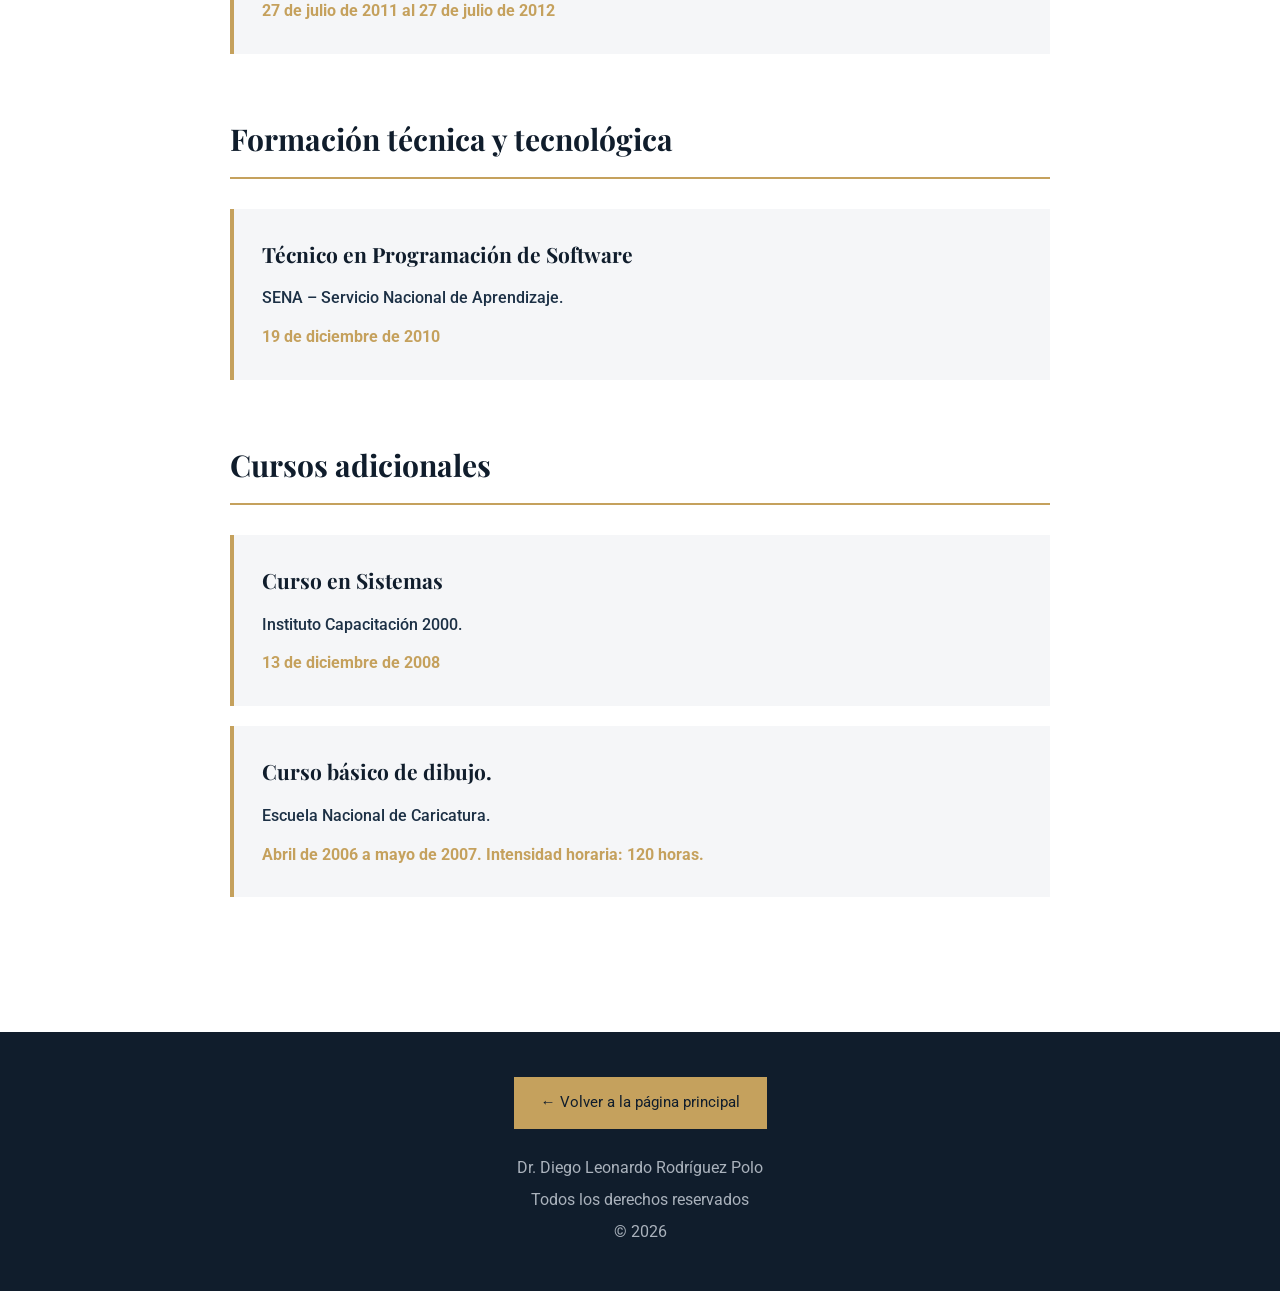
==== commit 75dae9ee: "Update thesis description and link text in formacion.html" ====
--- a/formacion.html
+++ b/formacion.html
@@ -205,13 +205,15 @@
                 <p>Posgrado.</p>
 
                 <p class="date">2022</p>
+                <p>Tesis de la especialización: La despenalización en Colombia del consumo recreativo de sustancias psicoactivas
+                en relación al aumento de la criminalidad, a partir de la sentencia C-221 de 1994</p>
 <a
     href="https://repository.unilibre.edu.co/items/4fdeba42-1357-41fd-9160-dc563fe07881"
     class="thesis-link"
     target="_blank"
     rel="noopener noreferrer"
 >
-    <span>↗</span> Consultar tesis en el repositorio institucional
+    <span>↗</span> Consultar tesis en el repositorio de la Universidad Libre
 </a>
             </article>
 
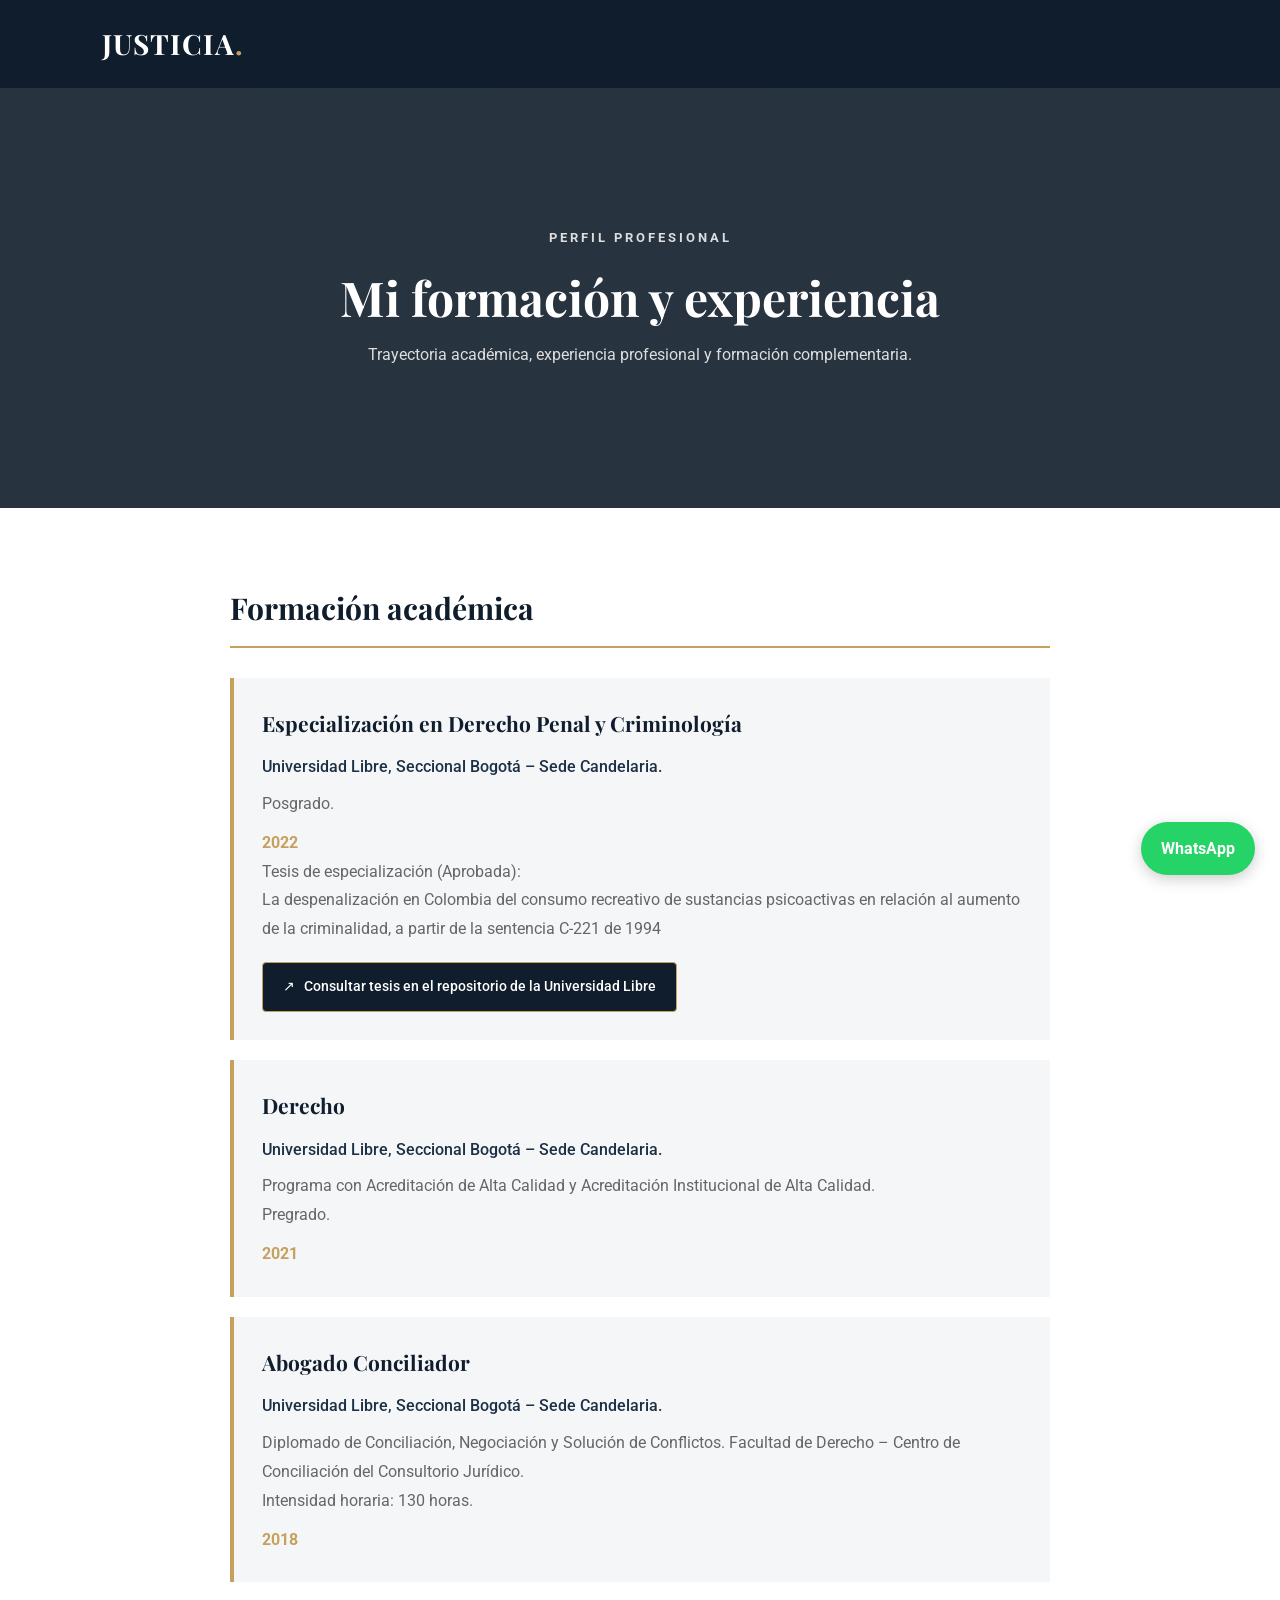
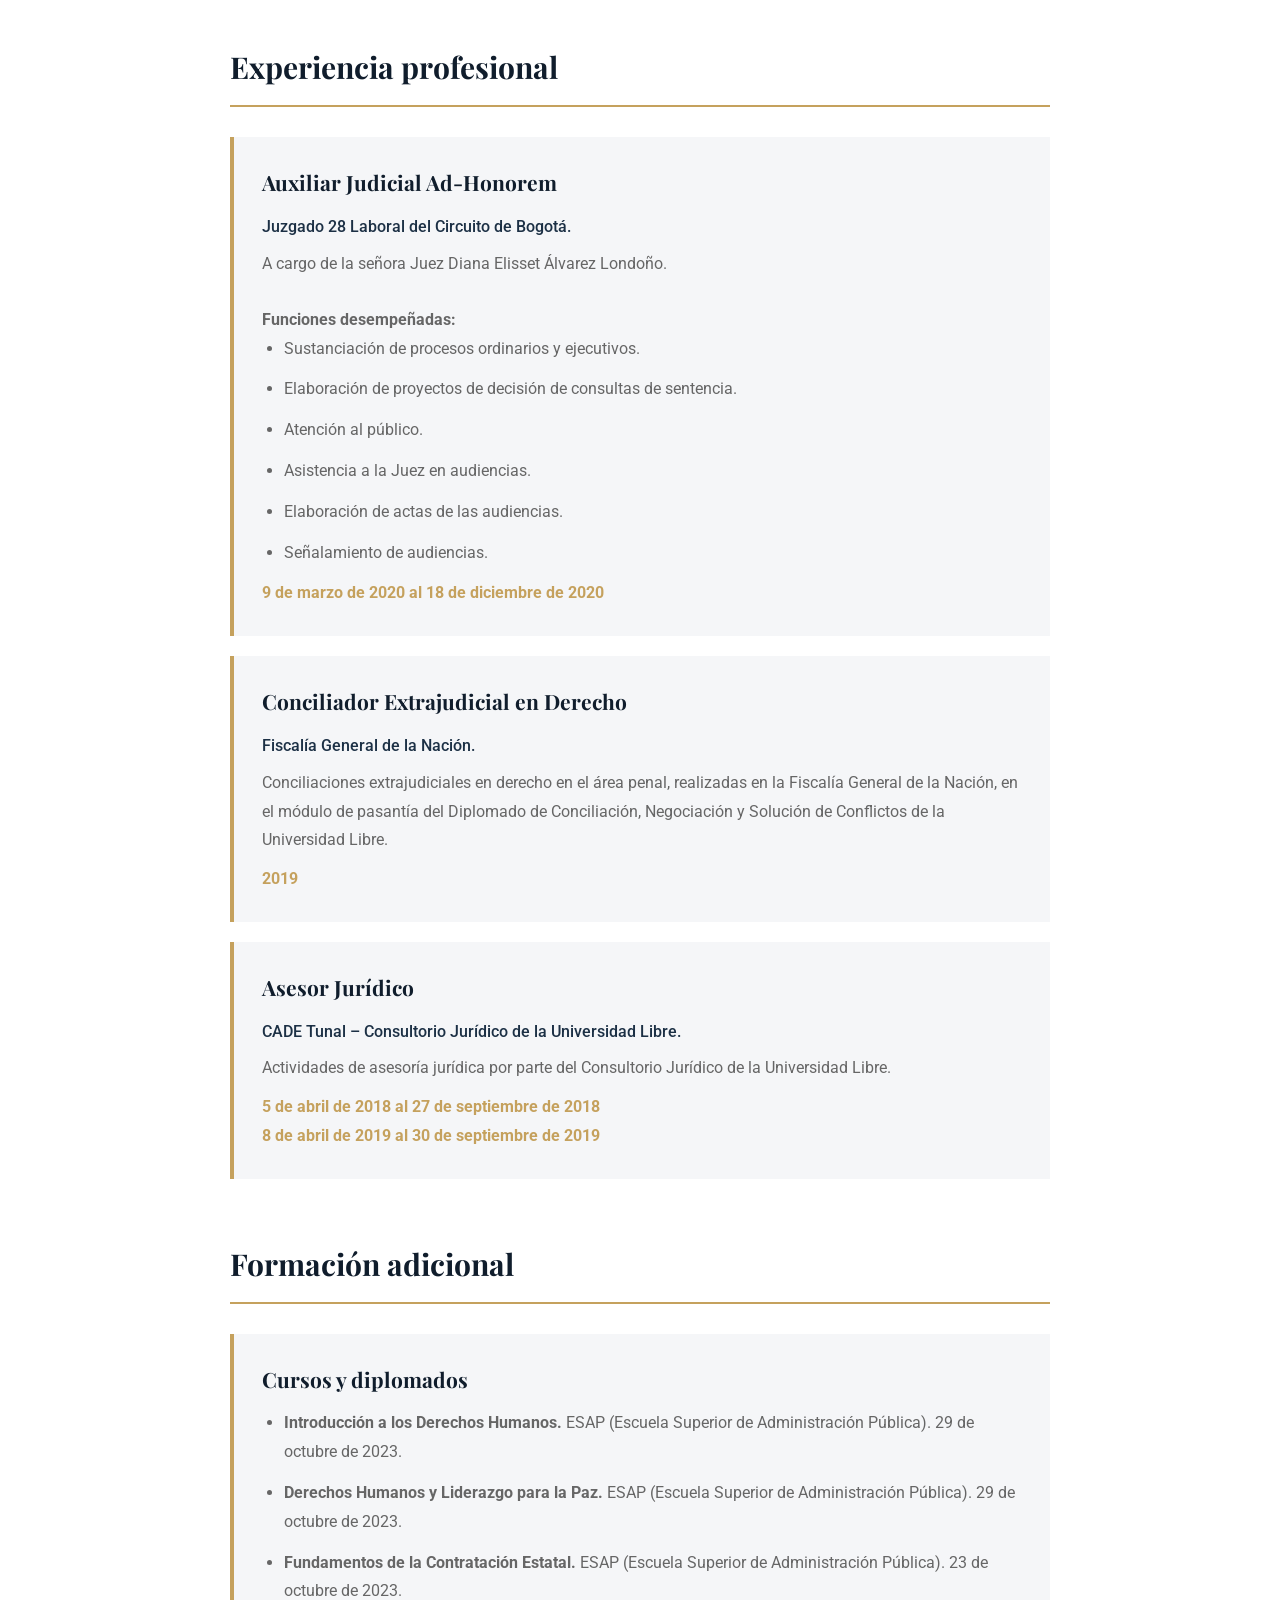
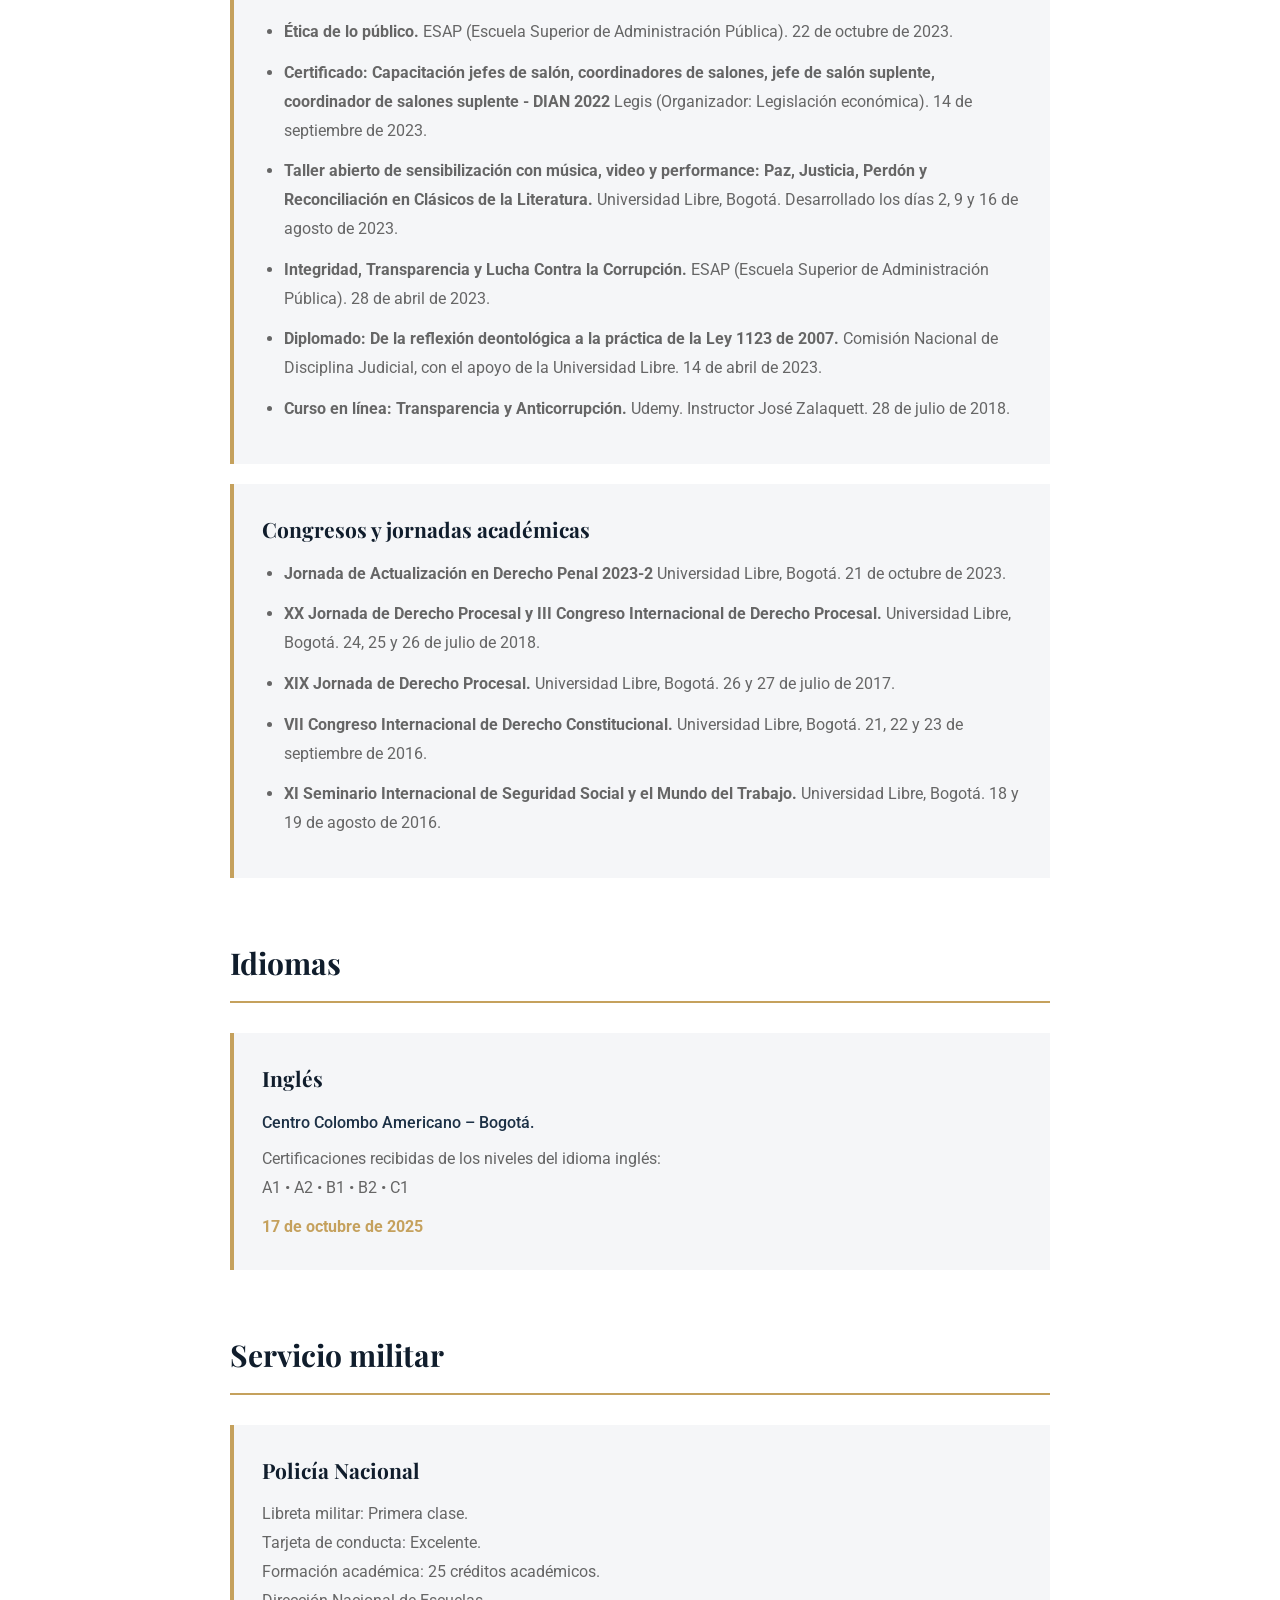
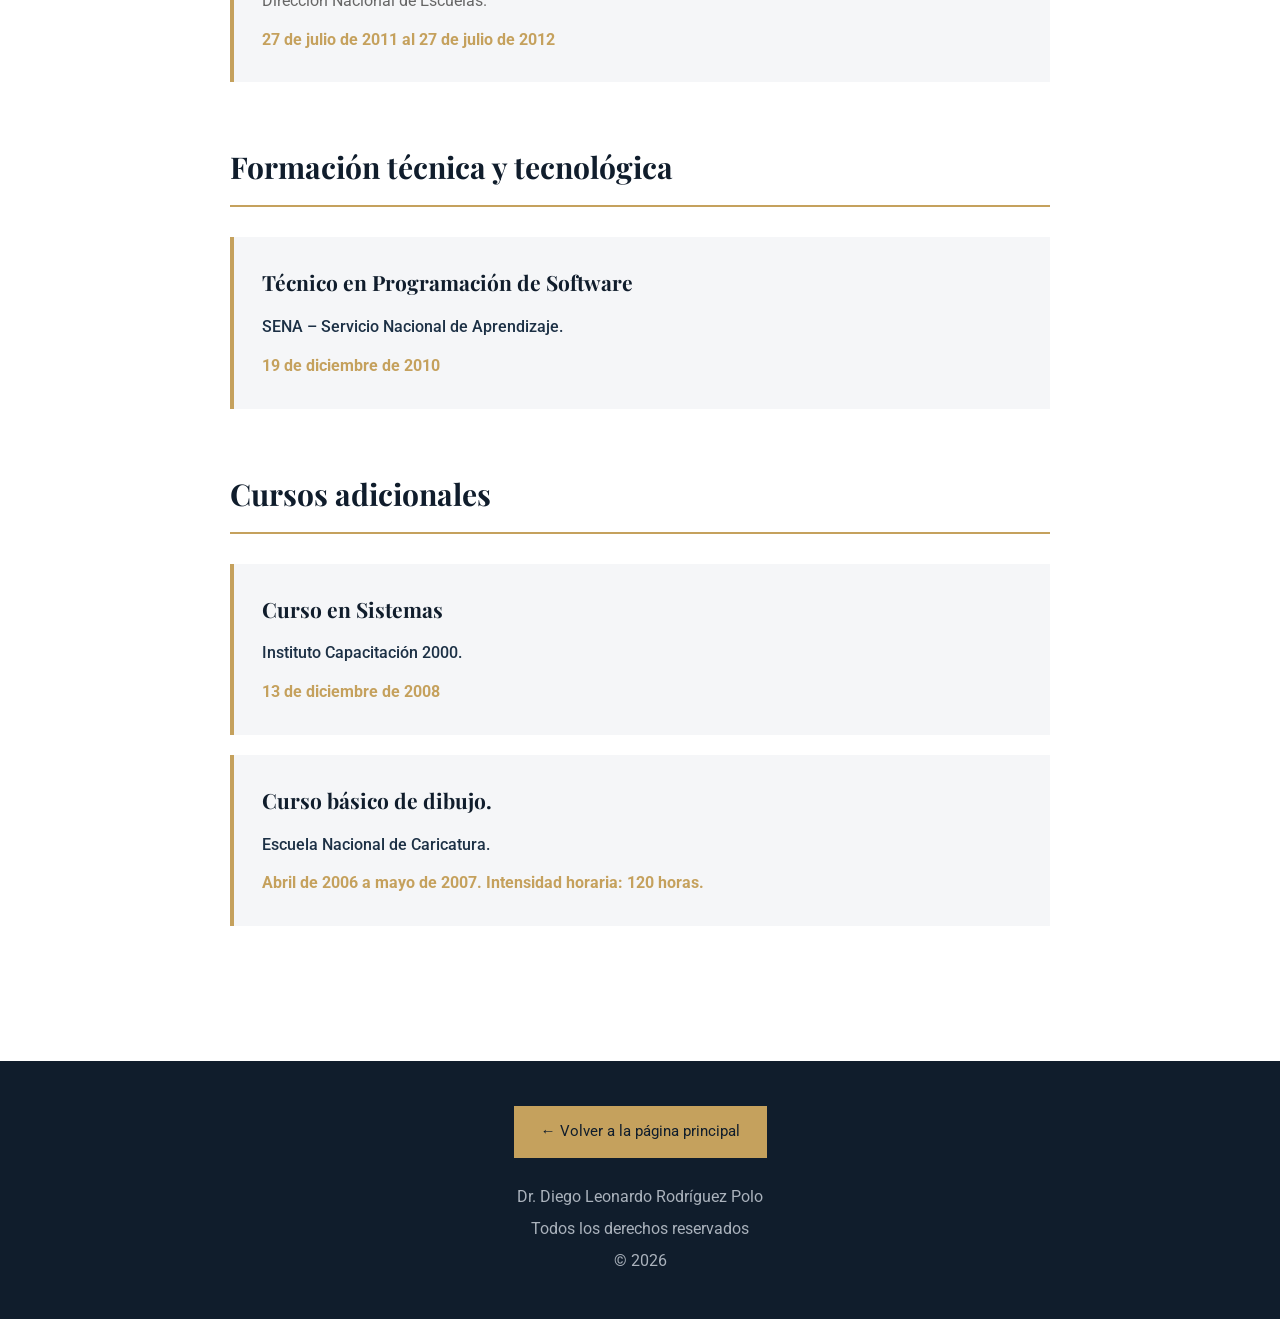
==== commit 91a24d9e: "Update formacion.html" ====
--- a/formacion.html
+++ b/formacion.html
@@ -205,7 +205,8 @@
                 <p>Posgrado.</p>
 
                 <p class="date">2022</p>
-                <p>Tesis de la especialización: La despenalización en Colombia del consumo recreativo de sustancias psicoactivas
+                <p>Tesis de especialización (Aprobada):</p> 
+                <p>La despenalización en Colombia del consumo recreativo de sustancias psicoactivas
                 en relación al aumento de la criminalidad, a partir de la sentencia C-221 de 1994</p>
 <a
     href="https://repository.unilibre.edu.co/items/4fdeba42-1357-41fd-9160-dc563fe07881"
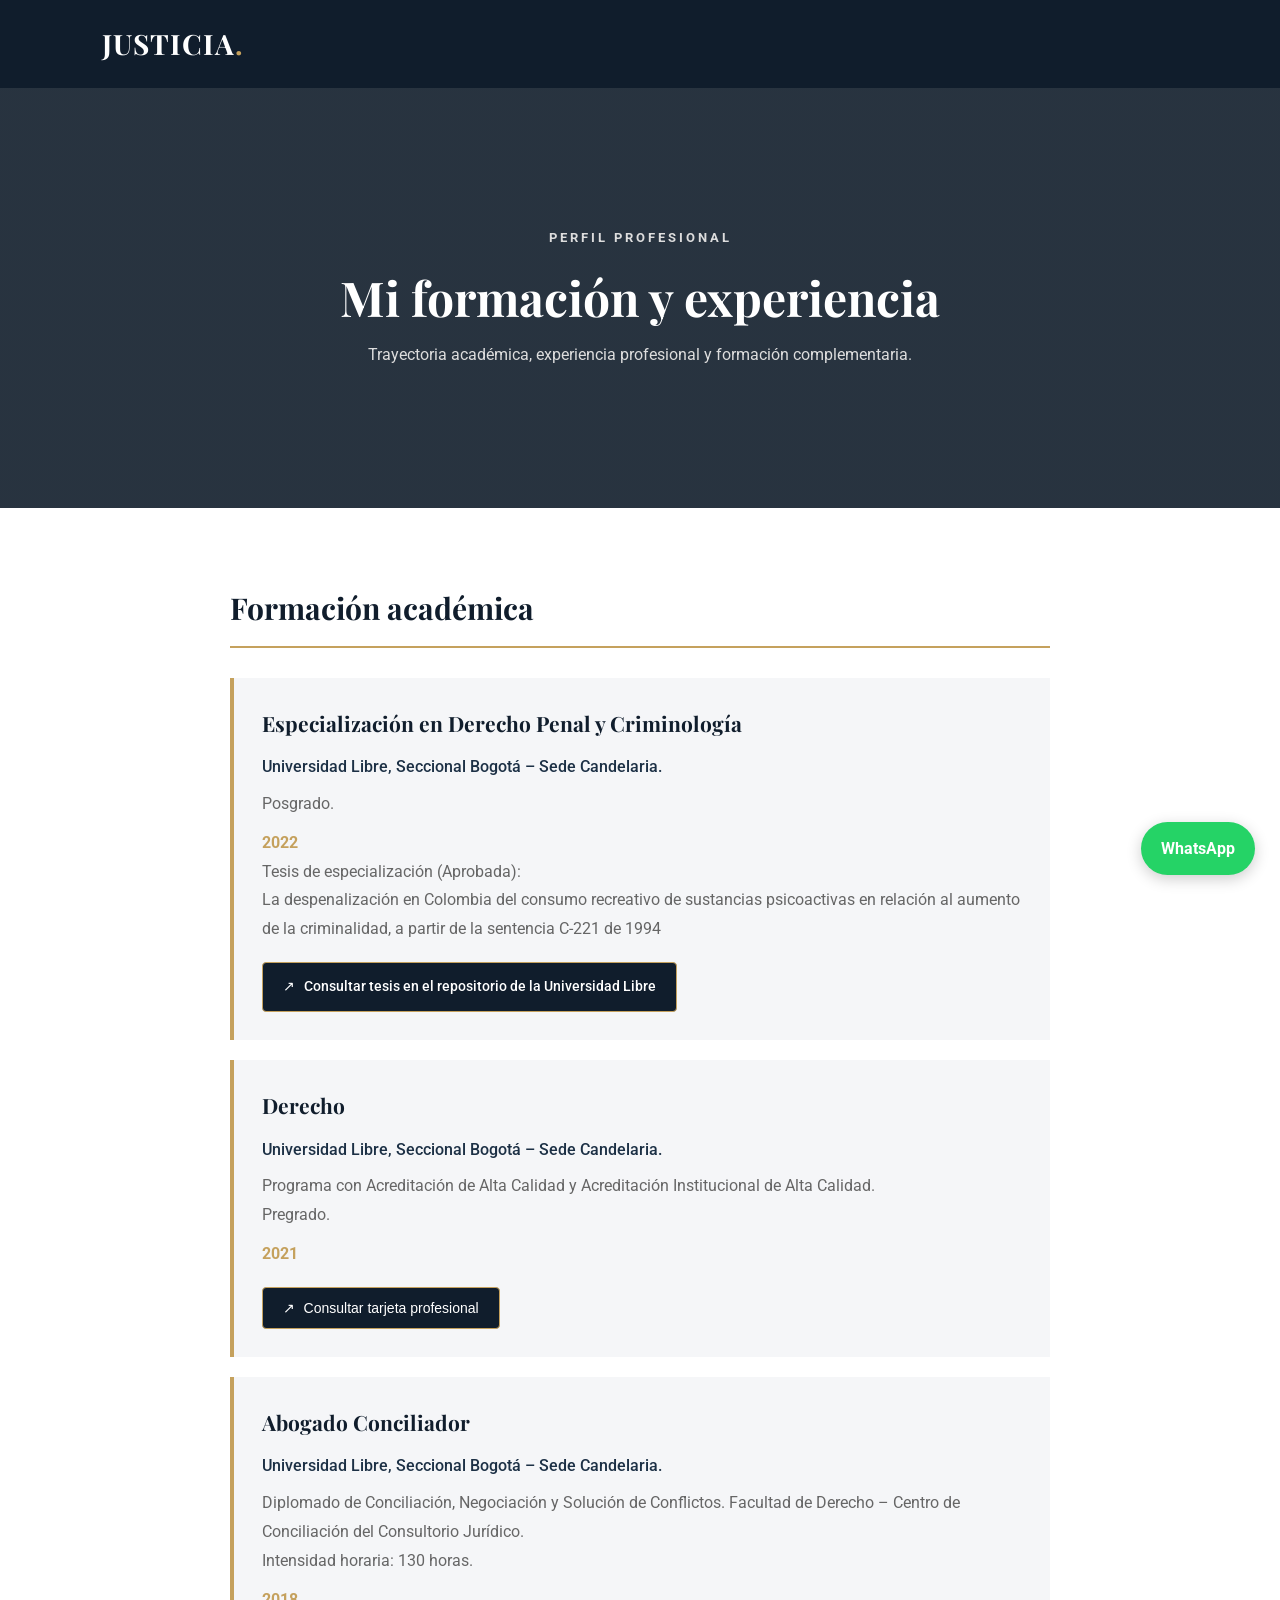
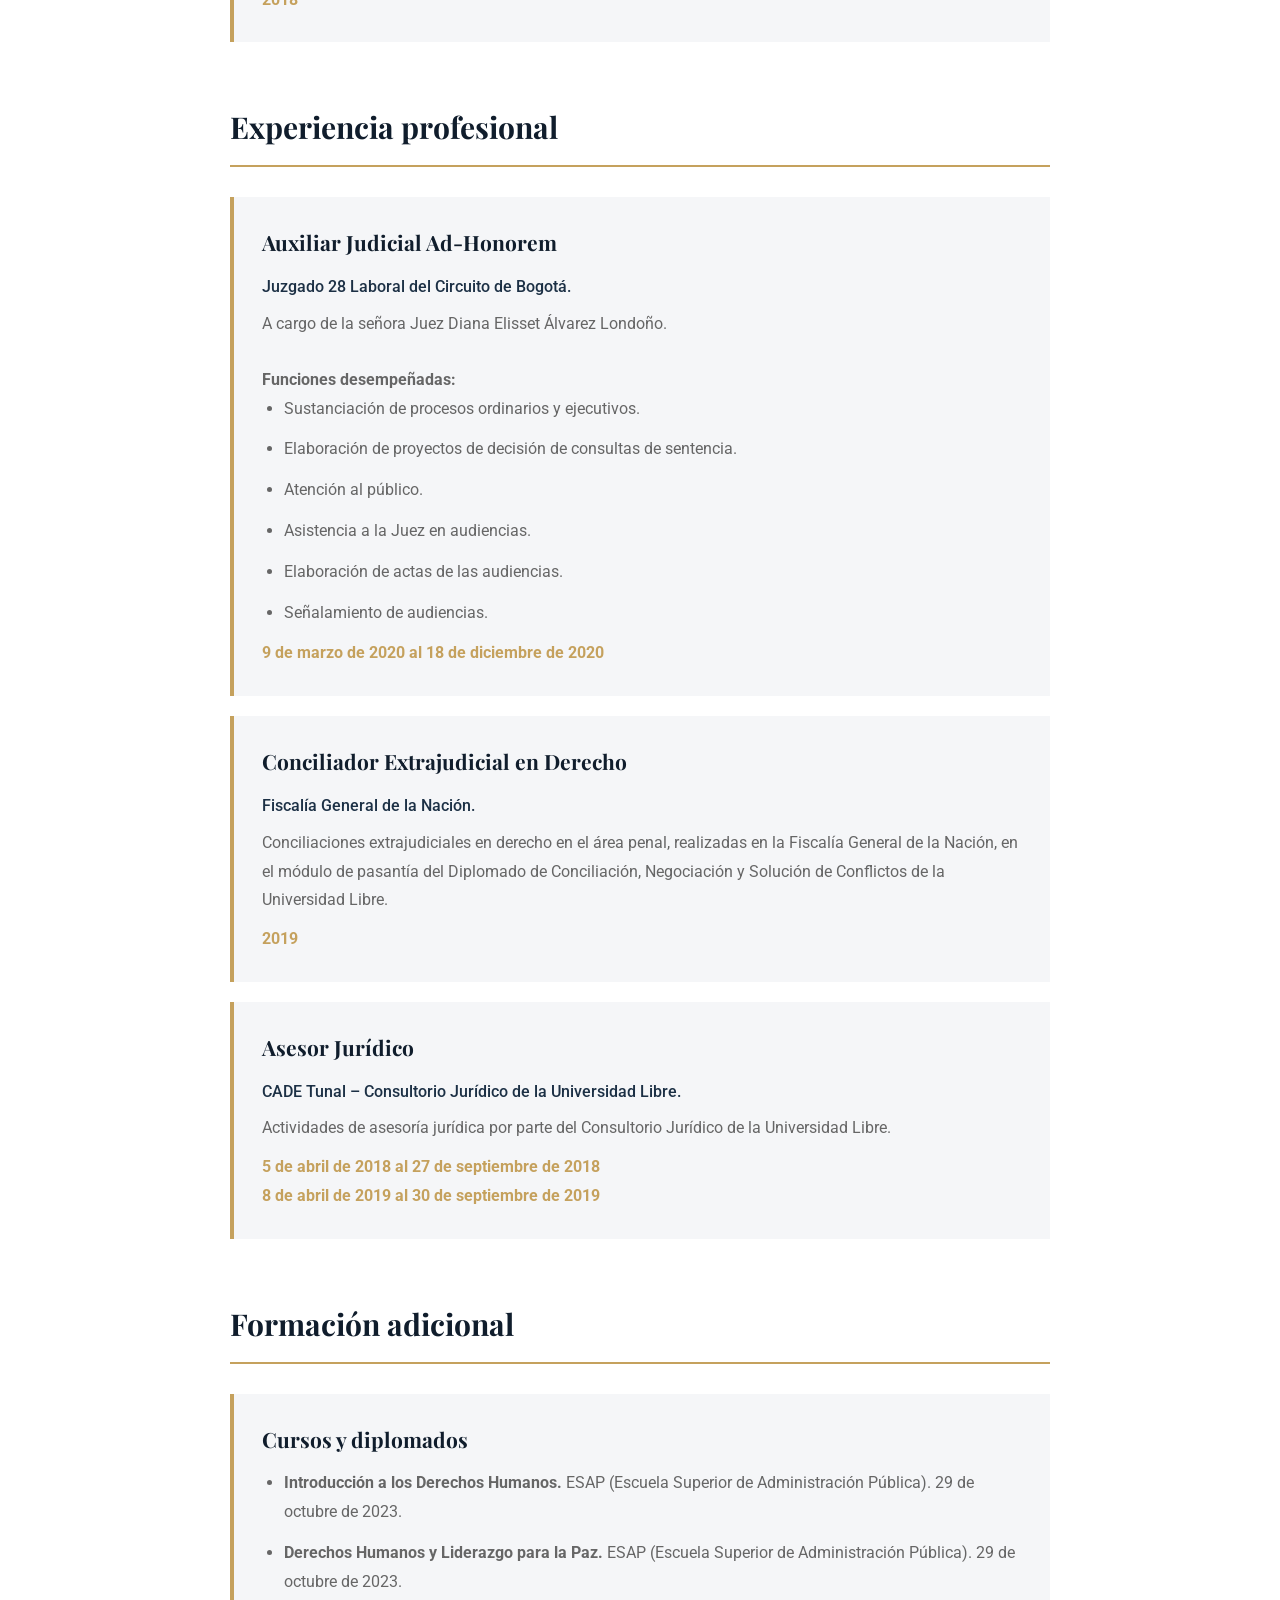
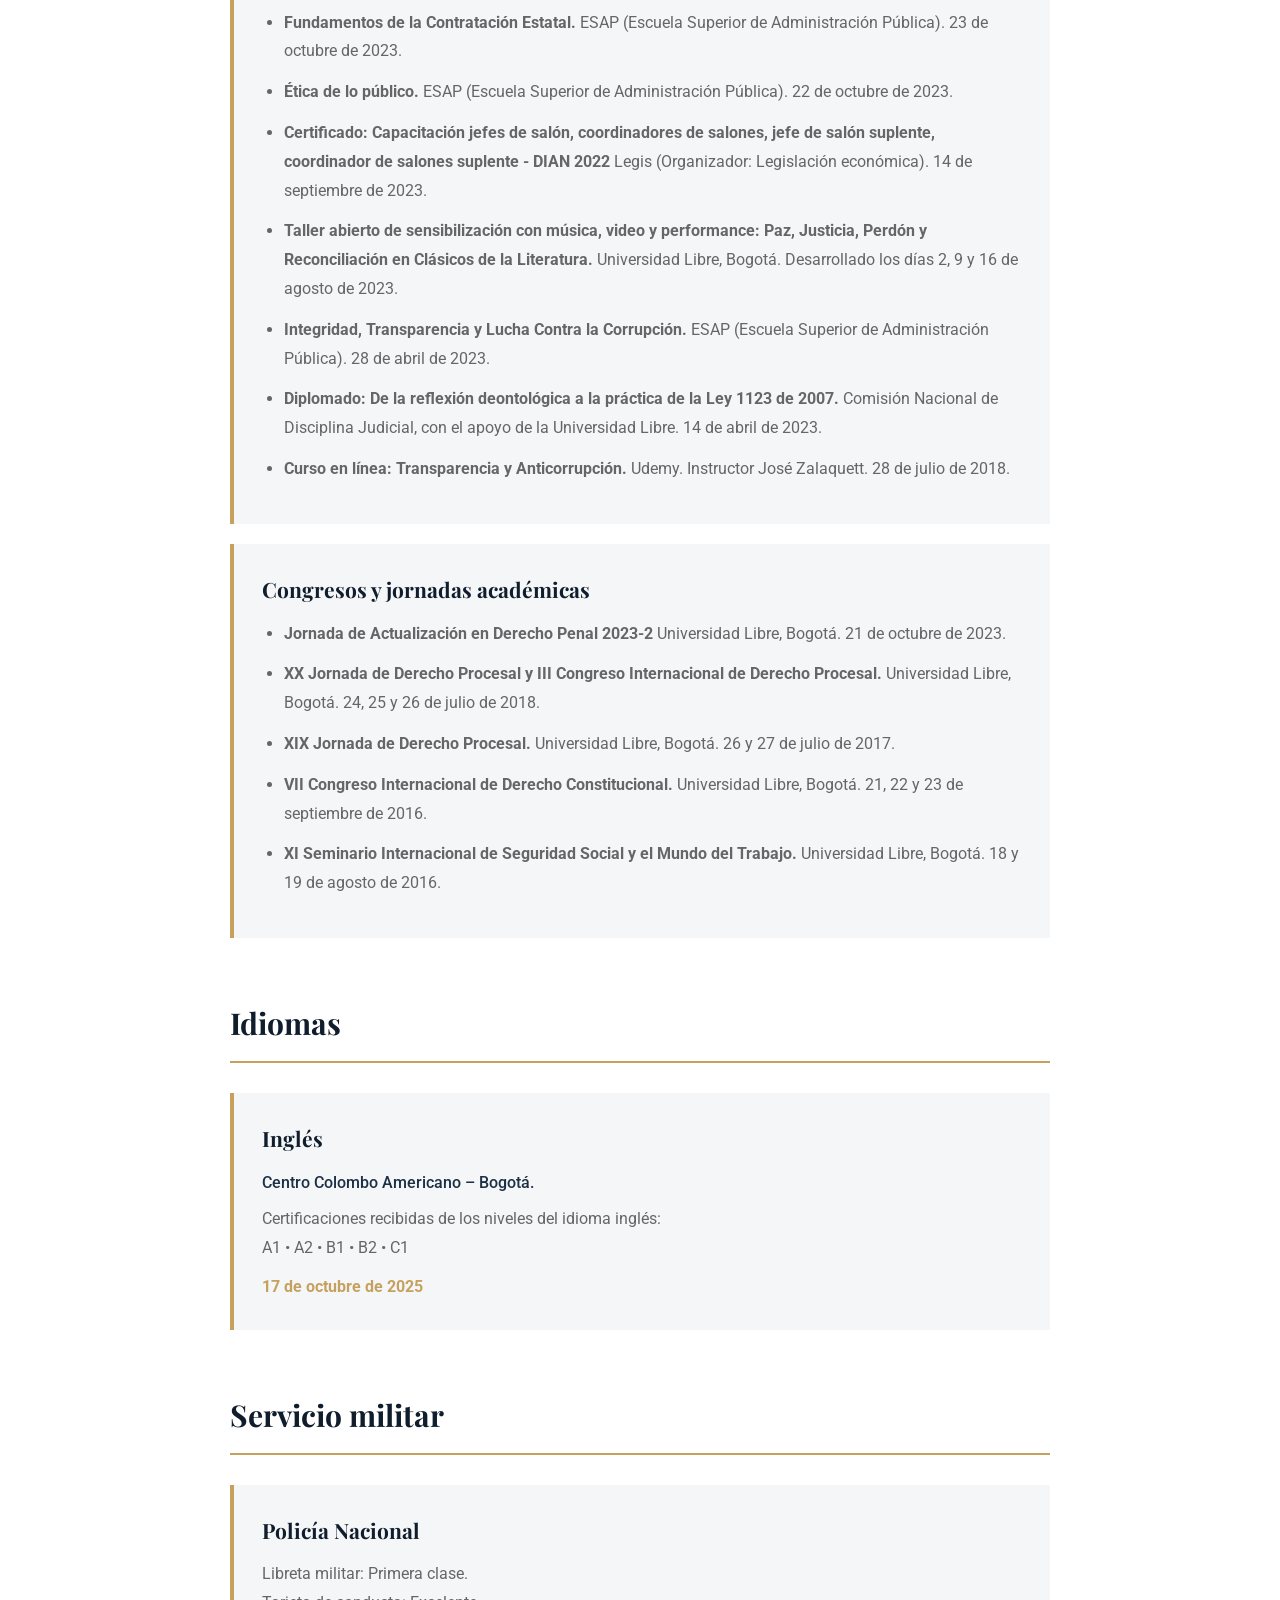
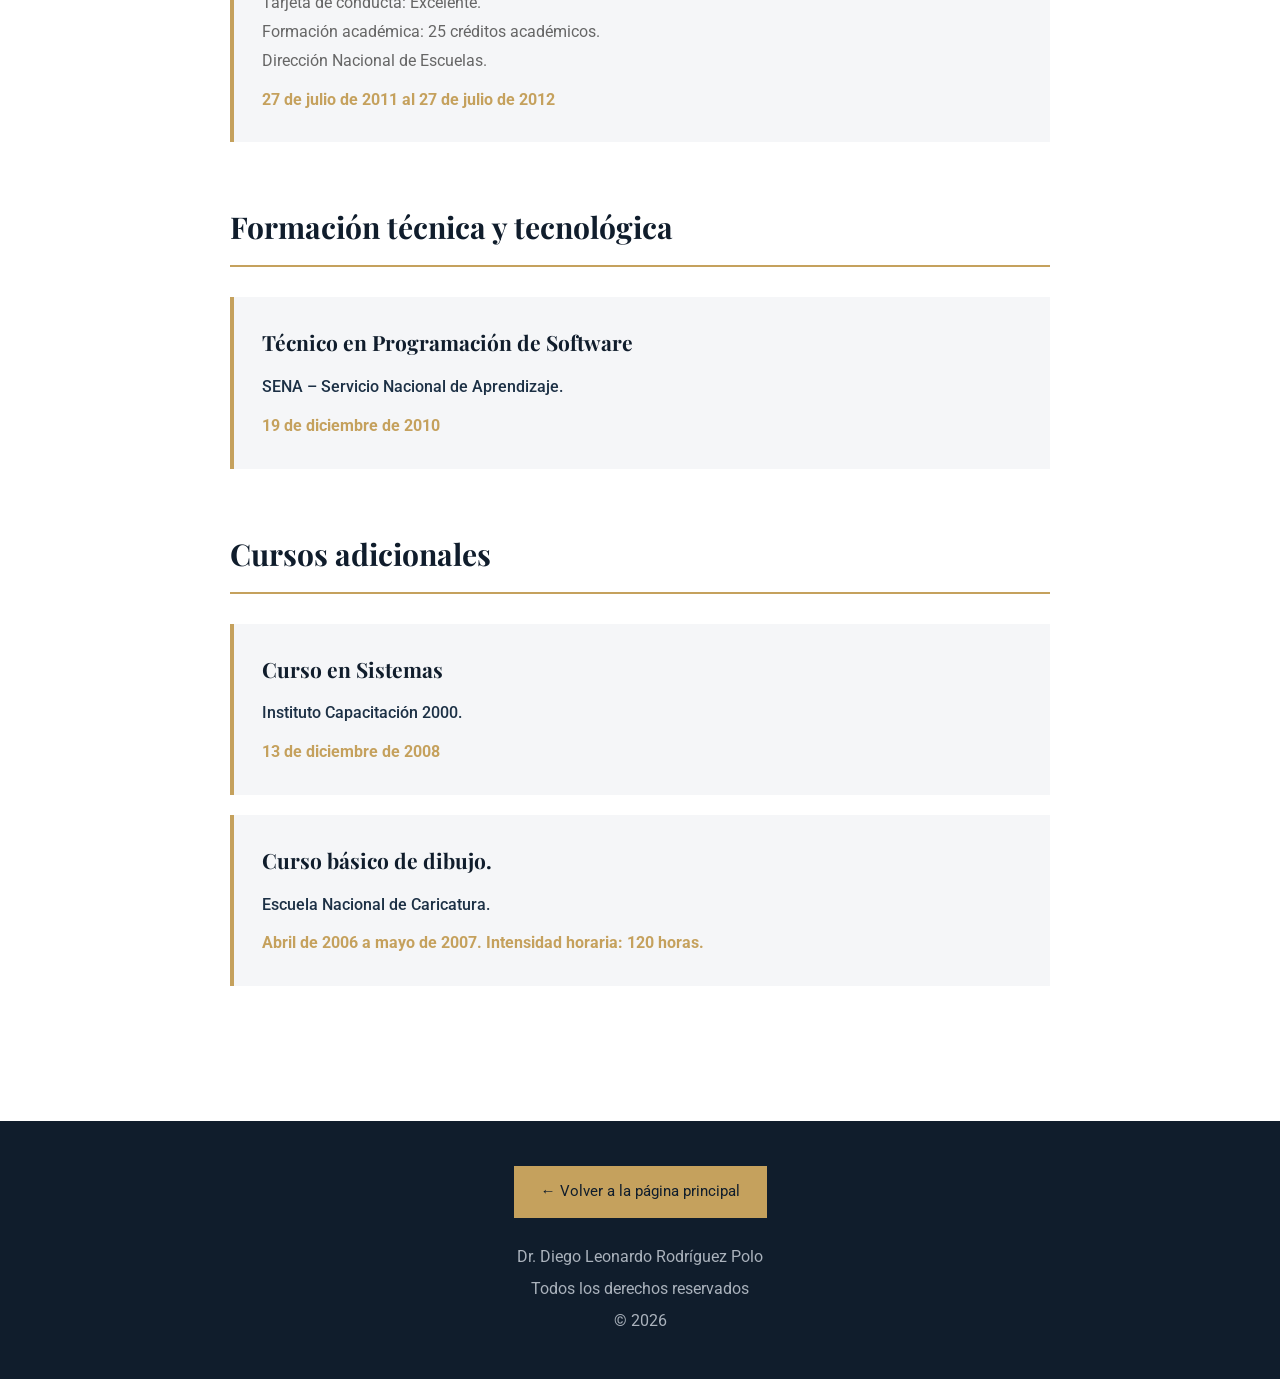
==== commit 5558f2c9: "Update formacion.html" ====
--- a/formacion.html
+++ b/formacion.html
@@ -154,6 +154,69 @@
     color: var(--navy);
     transform: translateY(-2px);
 }
+        
+/* VENTANA EMERGENTE DE TARJETA PROFESIONAL */
+
+.card-modal {
+    display: none;
+    position: fixed;
+    z-index: 9999;
+    inset: 0;
+    background: rgba(0, 0, 0, 0.90);
+    justify-content: center;
+    align-items: center;
+    padding: 20px;
+}
+
+.card-modal.active {
+    display: flex;
+}
+
+.card-modal-content {
+    position: relative;
+    max-width: 550px;
+    width: 100%;
+    max-height: 90vh;
+    display: flex;
+    justify-content: center;
+    align-items: center;
+}
+
+.card-modal-content img {
+    max-width: 100%;
+    max-height: 85vh;
+    object-fit: contain;
+    user-select: none;
+    -webkit-user-drag: none;
+    pointer-events: none;
+}
+
+.card-modal-close {
+    position: absolute;
+    top: -42px;
+    right: 0;
+    background: transparent;
+    border: none;
+    color: white;
+    font-size: 34px;
+    cursor: pointer;
+    line-height: 1;
+}
+
+.card-modal-close:hover {
+    color: var(--gold);
+}
+
+@media (max-width: 650px) {
+    .card-modal-content {
+        max-width: 100%;
+    }
+
+    .card-modal-content img {
+        max-height: 80vh;
+    }
+}
+
     </style>
 </head>
 
@@ -235,9 +298,19 @@
 
                 <p>Pregrado.</p>
 
-                <p class="date">2021</p>
-
-            </article>
+                
+<p class="date">2021</p>
+
+<button
+    type="button"
+    class="thesis-link"
+    onclick="openCardModal()"
+>
+    <span>↗</span> Consultar tarjeta profesional
+</button>
+
+</article>
+
 
 
             <article class="formation-card">
@@ -590,6 +663,34 @@
 
 
     </main>
+
+<!-- VENTANA DE CONSULTA DE TARJETA PROFESIONAL -->
+
+<div
+    id="cardModal"
+    class="card-modal"
+    onclick="closeCardModal(event)"
+>
+    <div class="card-modal-content">
+
+        <button
+            type="button"
+            class="card-modal-close"
+            onclick="closeCardModal()"
+            aria-label="Cerrar imagen"
+        >
+            &times;
+        </button>
+
+        <img
+            src="imagenes/tarjeta-abogado.jpeg"
+            alt="Tarjeta profesional de abogado"
+            draggable="false"
+            oncontextmenu="return false;"
+        >
+
+    </div>
+</div>
 
 
     <!-- PIE DE PÁGINA -->
@@ -632,10 +733,34 @@
 
     <!-- AÑO AUTOMÁTICO -->
 
-    <script>
-        document.getElementById("current-year").textContent =
-            new Date().getFullYear();
-    </script>
+    
+<script>
+    document.getElementById("current-year").textContent =
+        new Date().getFullYear();
+
+    function openCardModal() {
+        document.getElementById("cardModal").classList.add("active");
+        document.body.style.overflow = "hidden";
+    }
+
+    function closeCardModal(event) {
+        if (
+            !event ||
+            event.target.id === "cardModal" ||
+            event.target.classList.contains("card-modal-close")
+        ) {
+            document.getElementById("cardModal").classList.remove("active");
+            document.body.style.overflow = "";
+        }
+    }
+
+    document.addEventListener("keydown", function(event) {
+        if (event.key === "Escape") {
+            closeCardModal();
+        }
+    });
+</script>
+
 
 </body>
 </html>
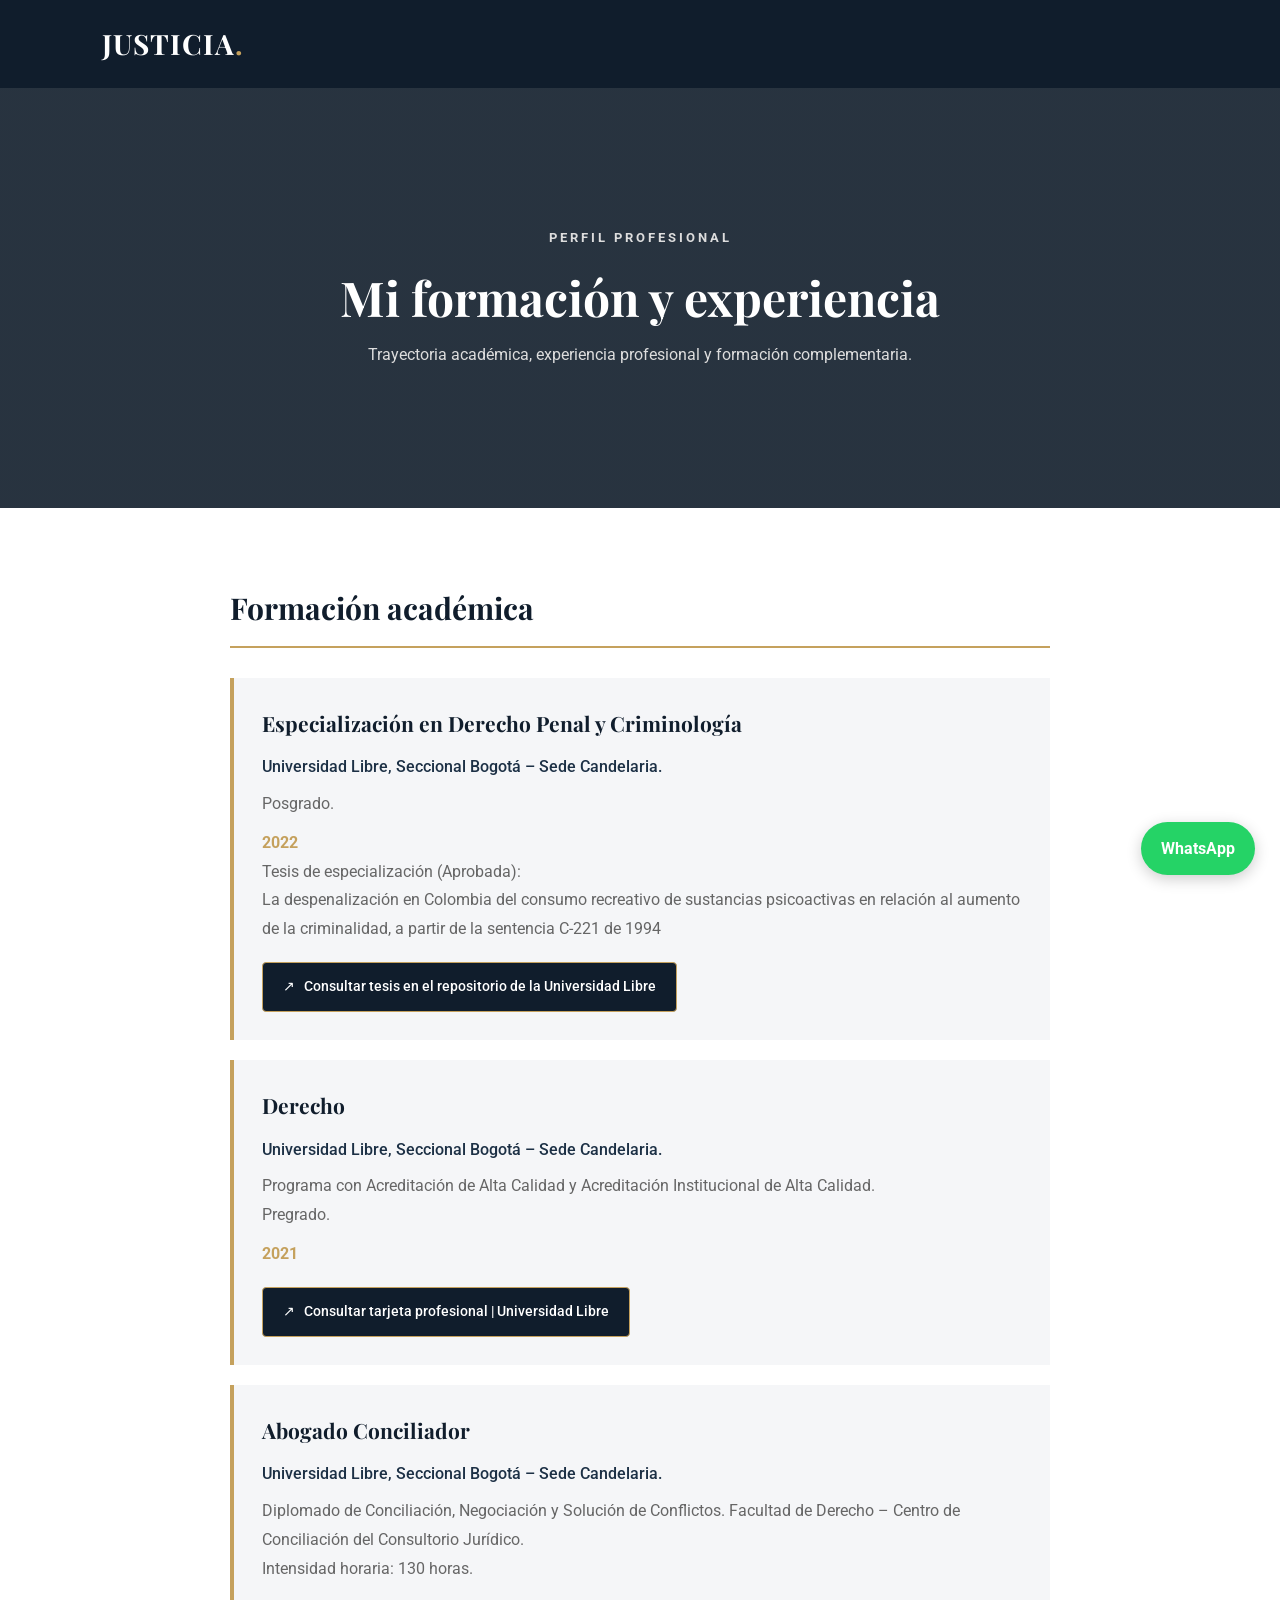
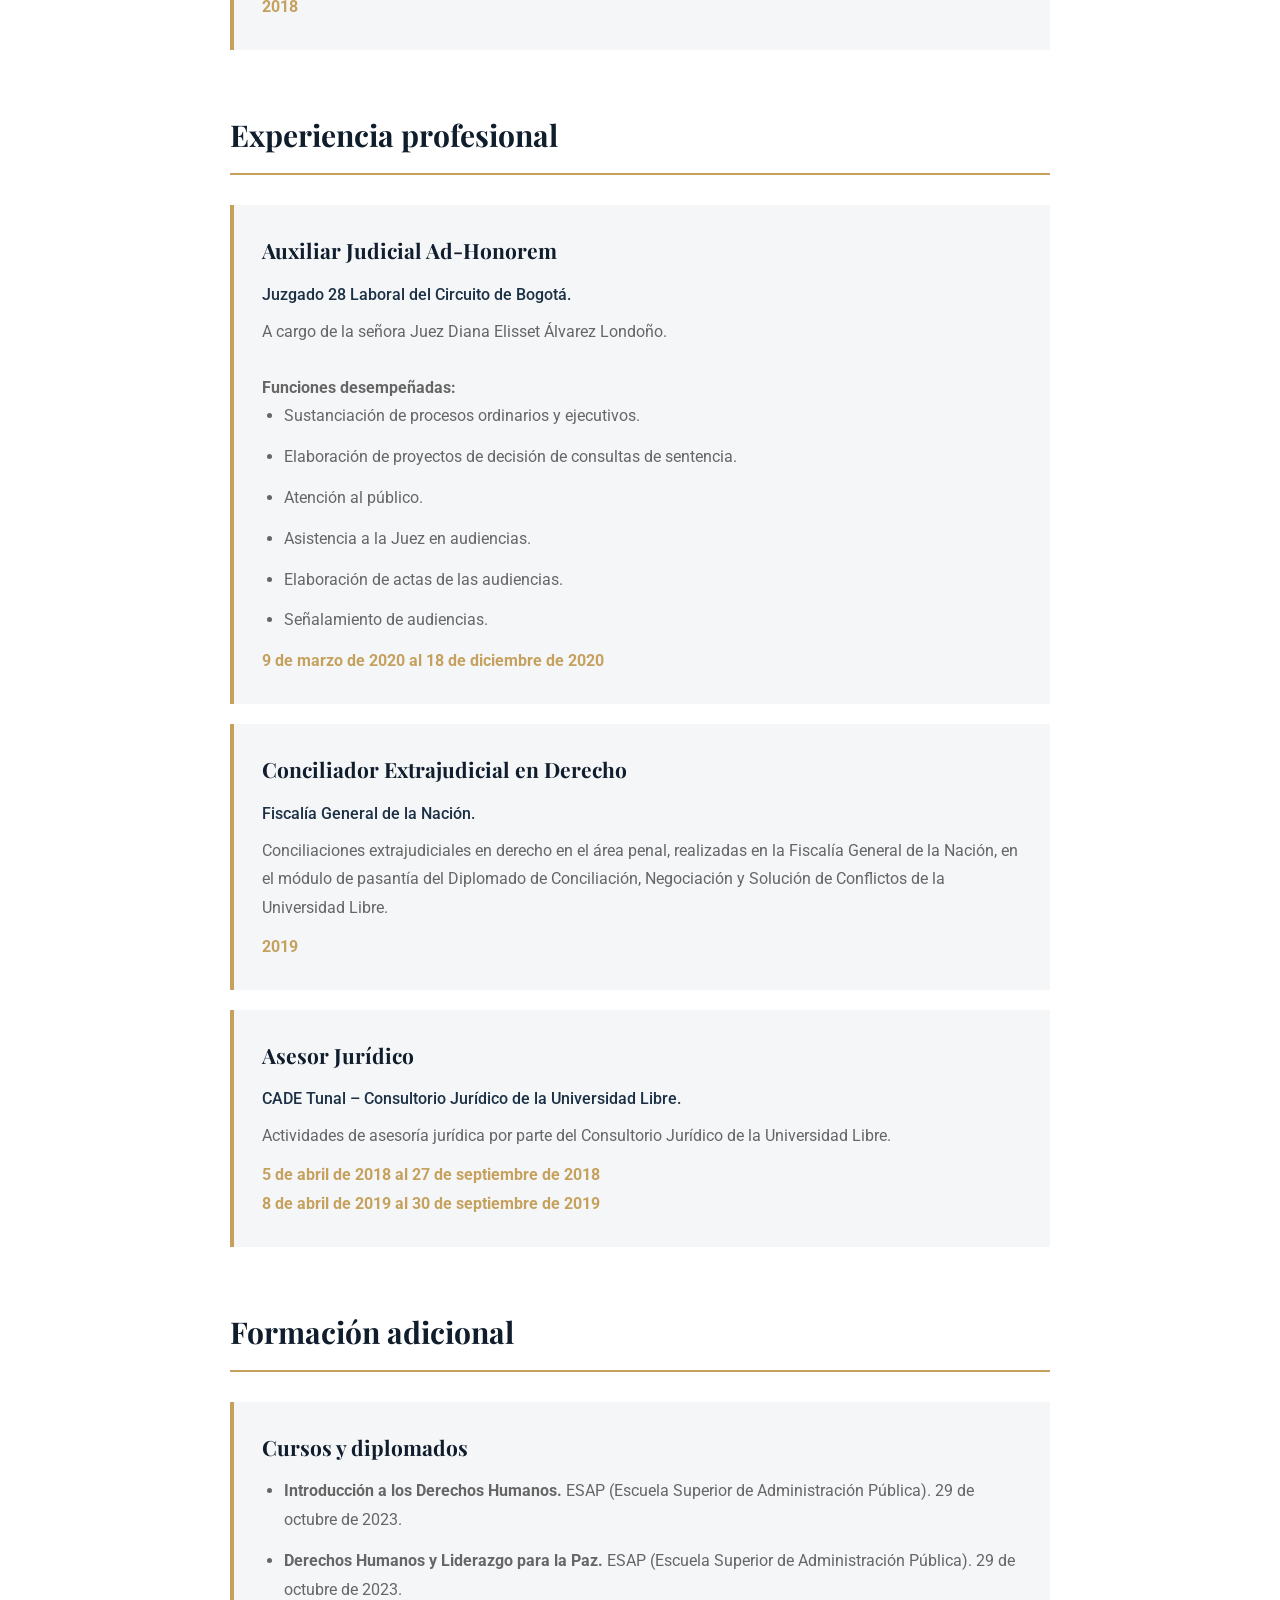
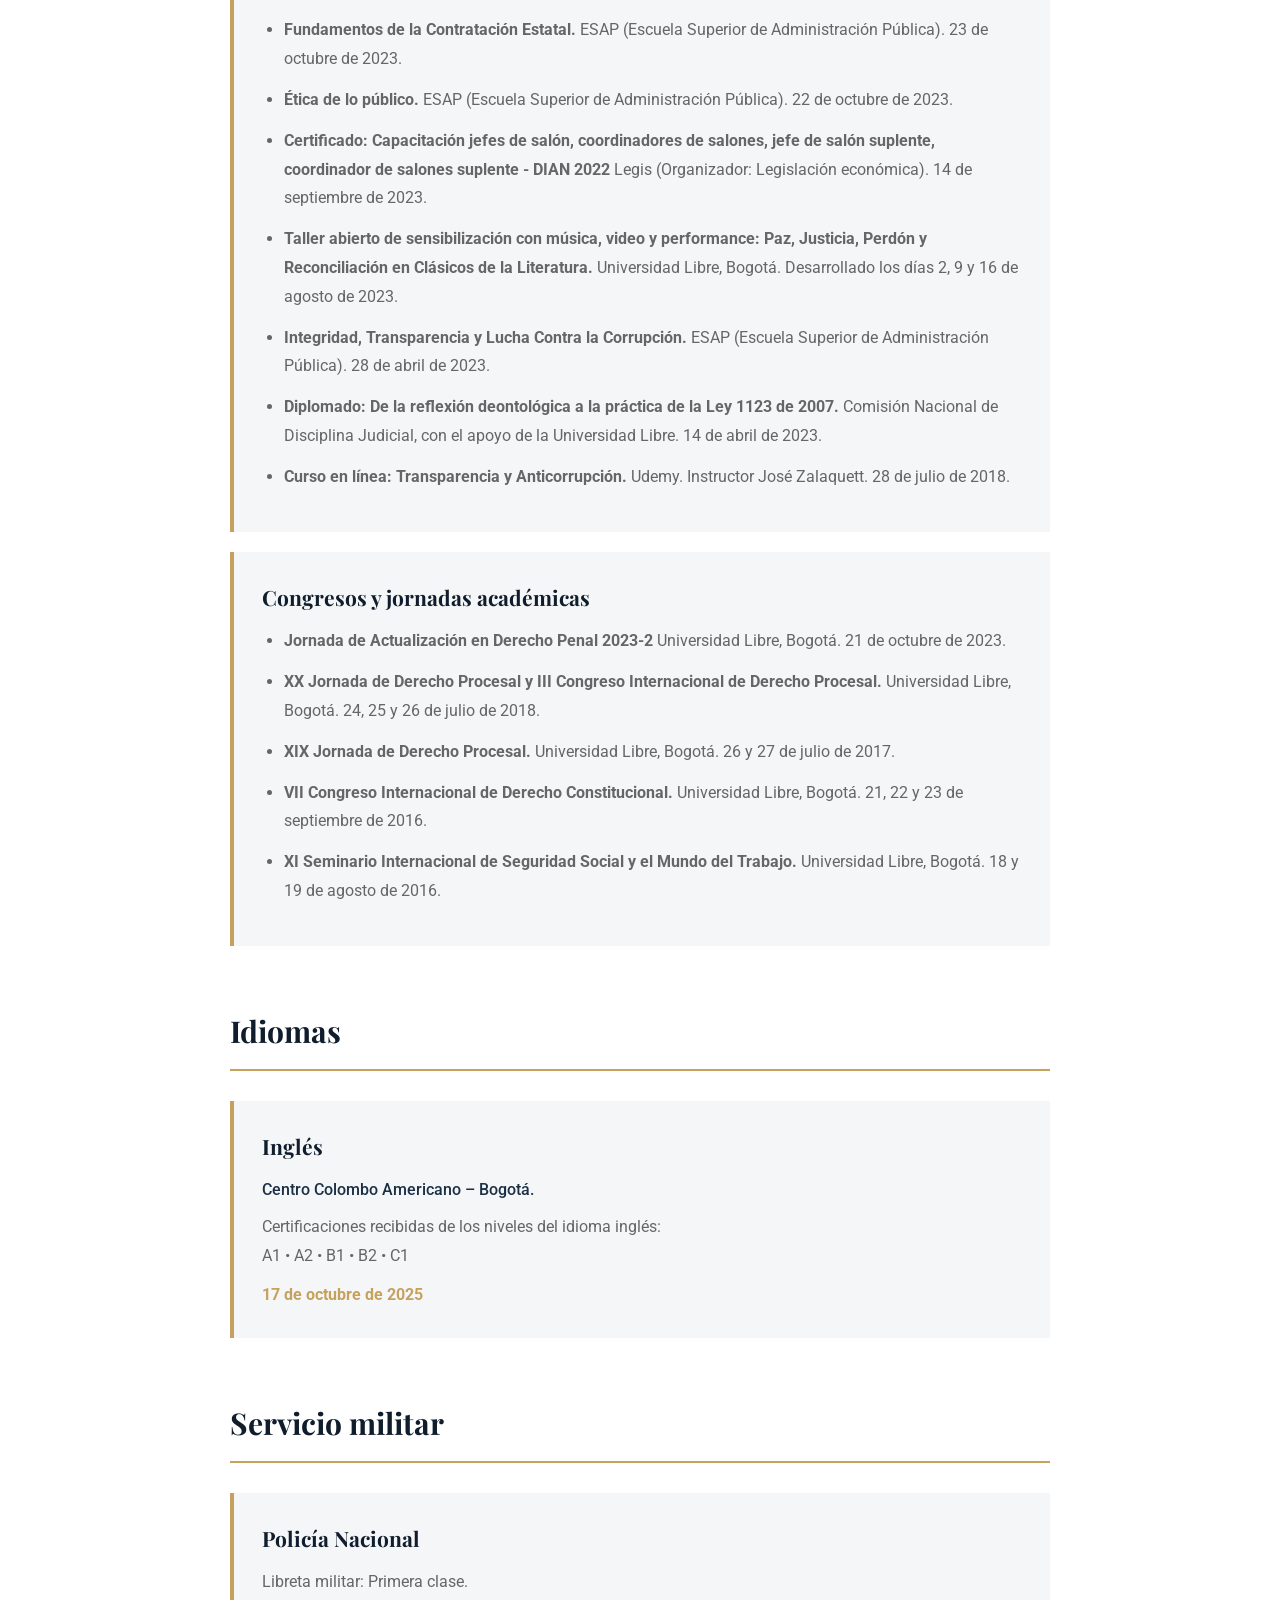
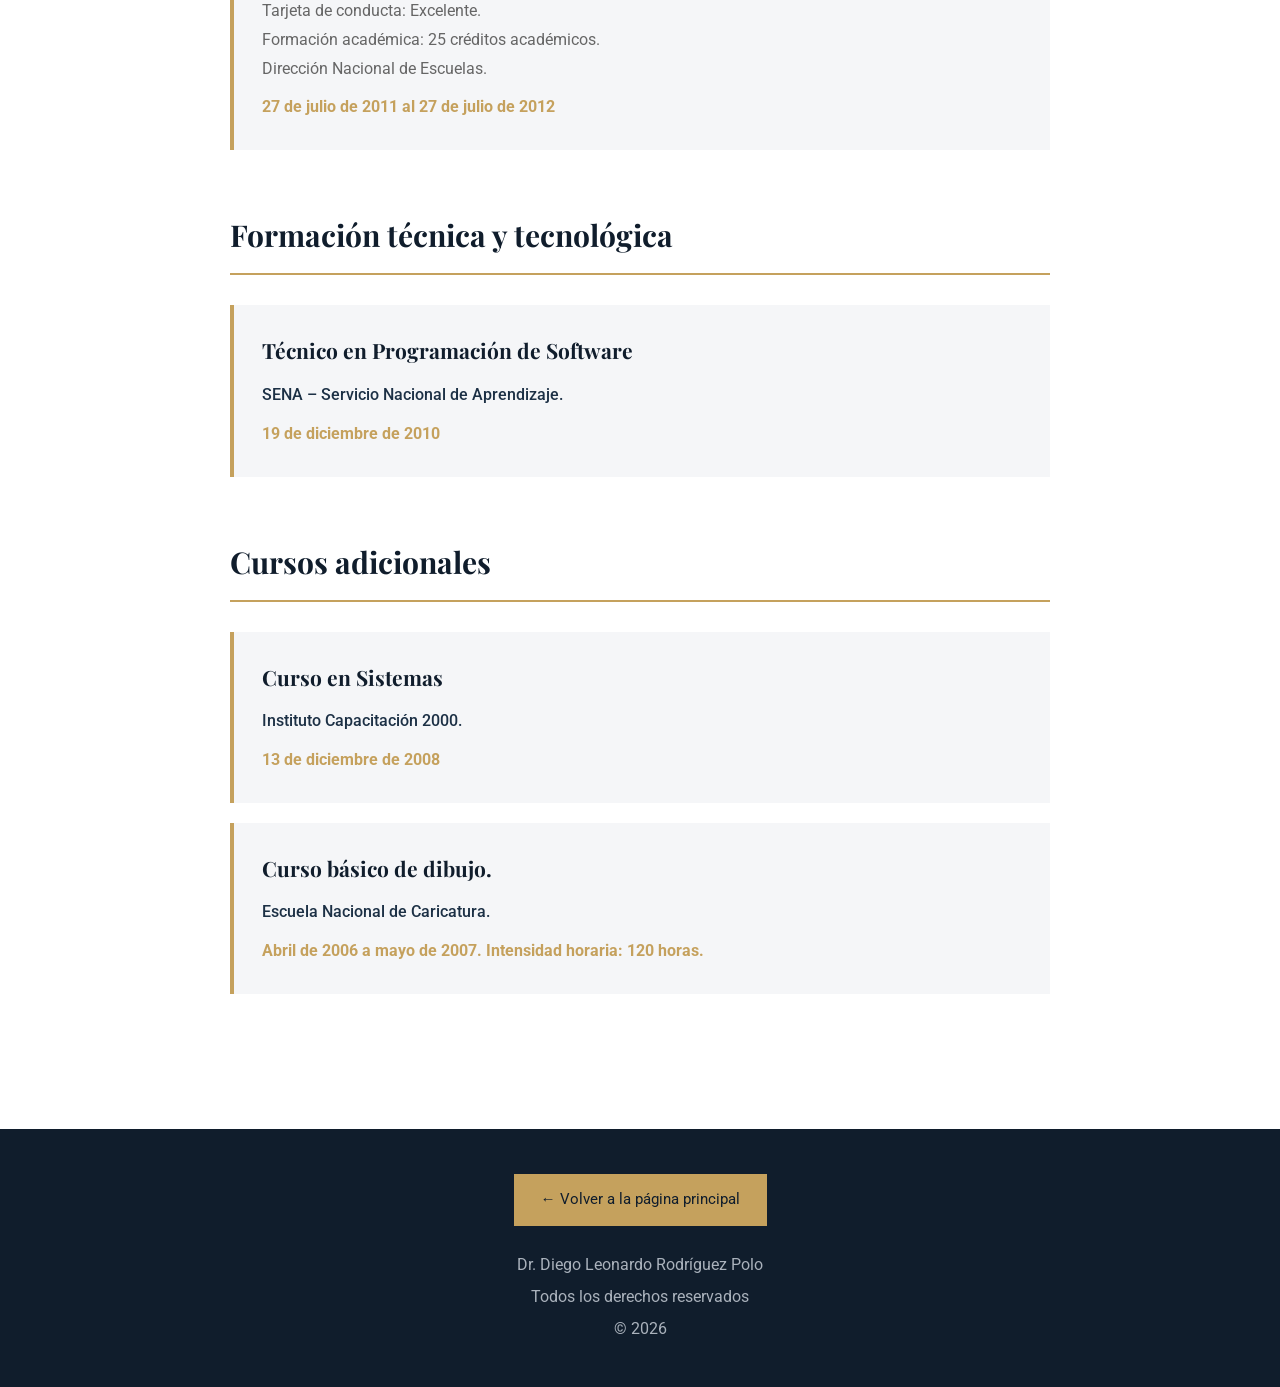
==== commit 4f19e73d: "Replace button with anchor for thesis link" ====
--- a/formacion.html
+++ b/formacion.html
@@ -301,13 +301,13 @@
                 
 <p class="date">2021</p>
 
-<button
-    type="button"
+<a
+    href="#"
     class="thesis-link"
-    onclick="openCardModal()"
+    onclick="event.preventDefault(); openCardModal();"
 >
-    <span>↗</span> Consultar tarjeta profesional
-</button>
+    <span>↗</span> Consultar tarjeta profesional | Universidad Libre
+</a>
 
 </article>
 
@@ -682,12 +682,17 @@
             &times;
         </button>
 
-        <img
-            src="imagenes/tarjeta-abogado.jpeg"
-            alt="Tarjeta profesional de abogado"
-            draggable="false"
-            oncontextmenu="return false;"
-        >
+        
+<img
+    src="imagenes/tarjeta-abogado.jpeg"
+    alt="Tarjeta profesional de abogado"
+    draggable="false"
+    oncontextmenu="return false;"
+    ondragstart="return false;"
+    onselectstart="return false;"
+    ontouchstart="event.preventDefault();"
+>
+
 
     </div>
 </div>
@@ -759,6 +764,15 @@
             closeCardModal();
         }
     });
+    
+    // Bloquear menú contextual en toda la ventana de la tarjeta
+    document.getElementById("cardModal").addEventListener(
+        "contextmenu",
+        function(event) {
+            event.preventDefault();
+        }
+    );
+
 </script>
 
 
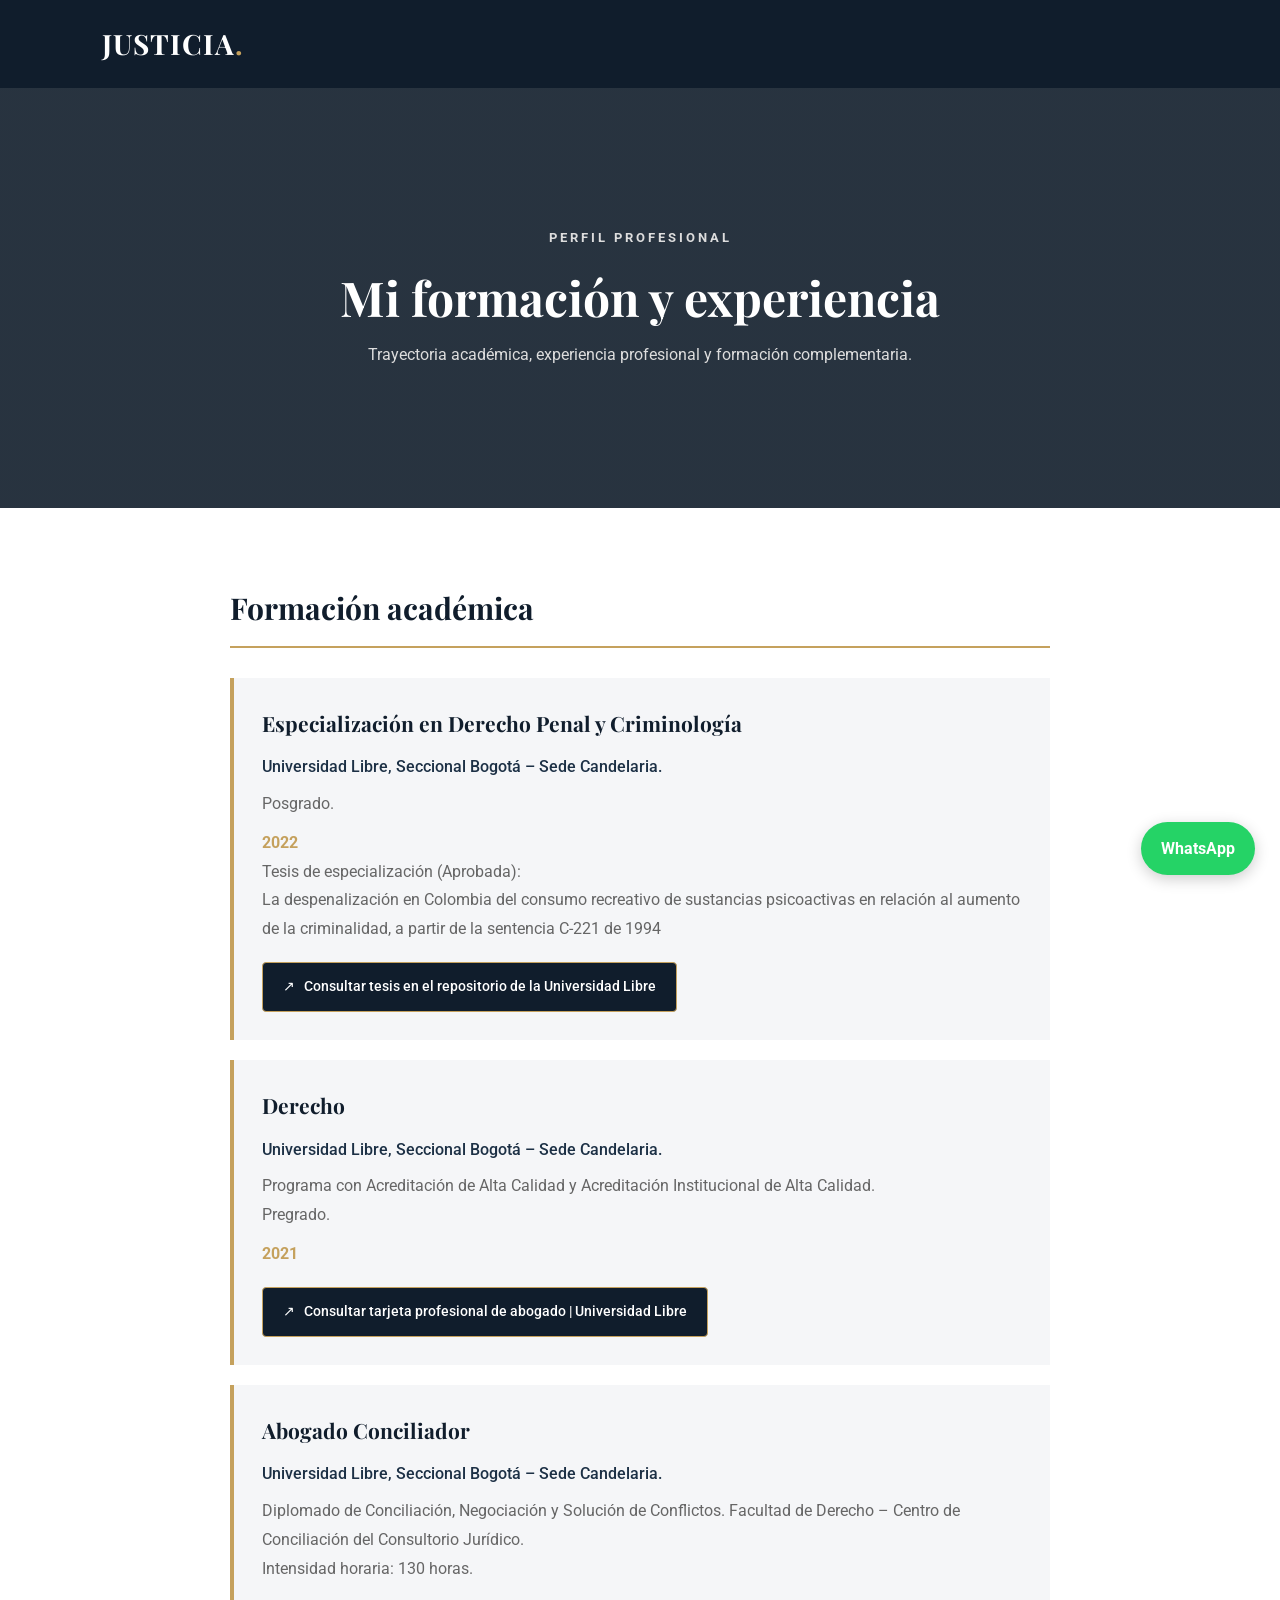
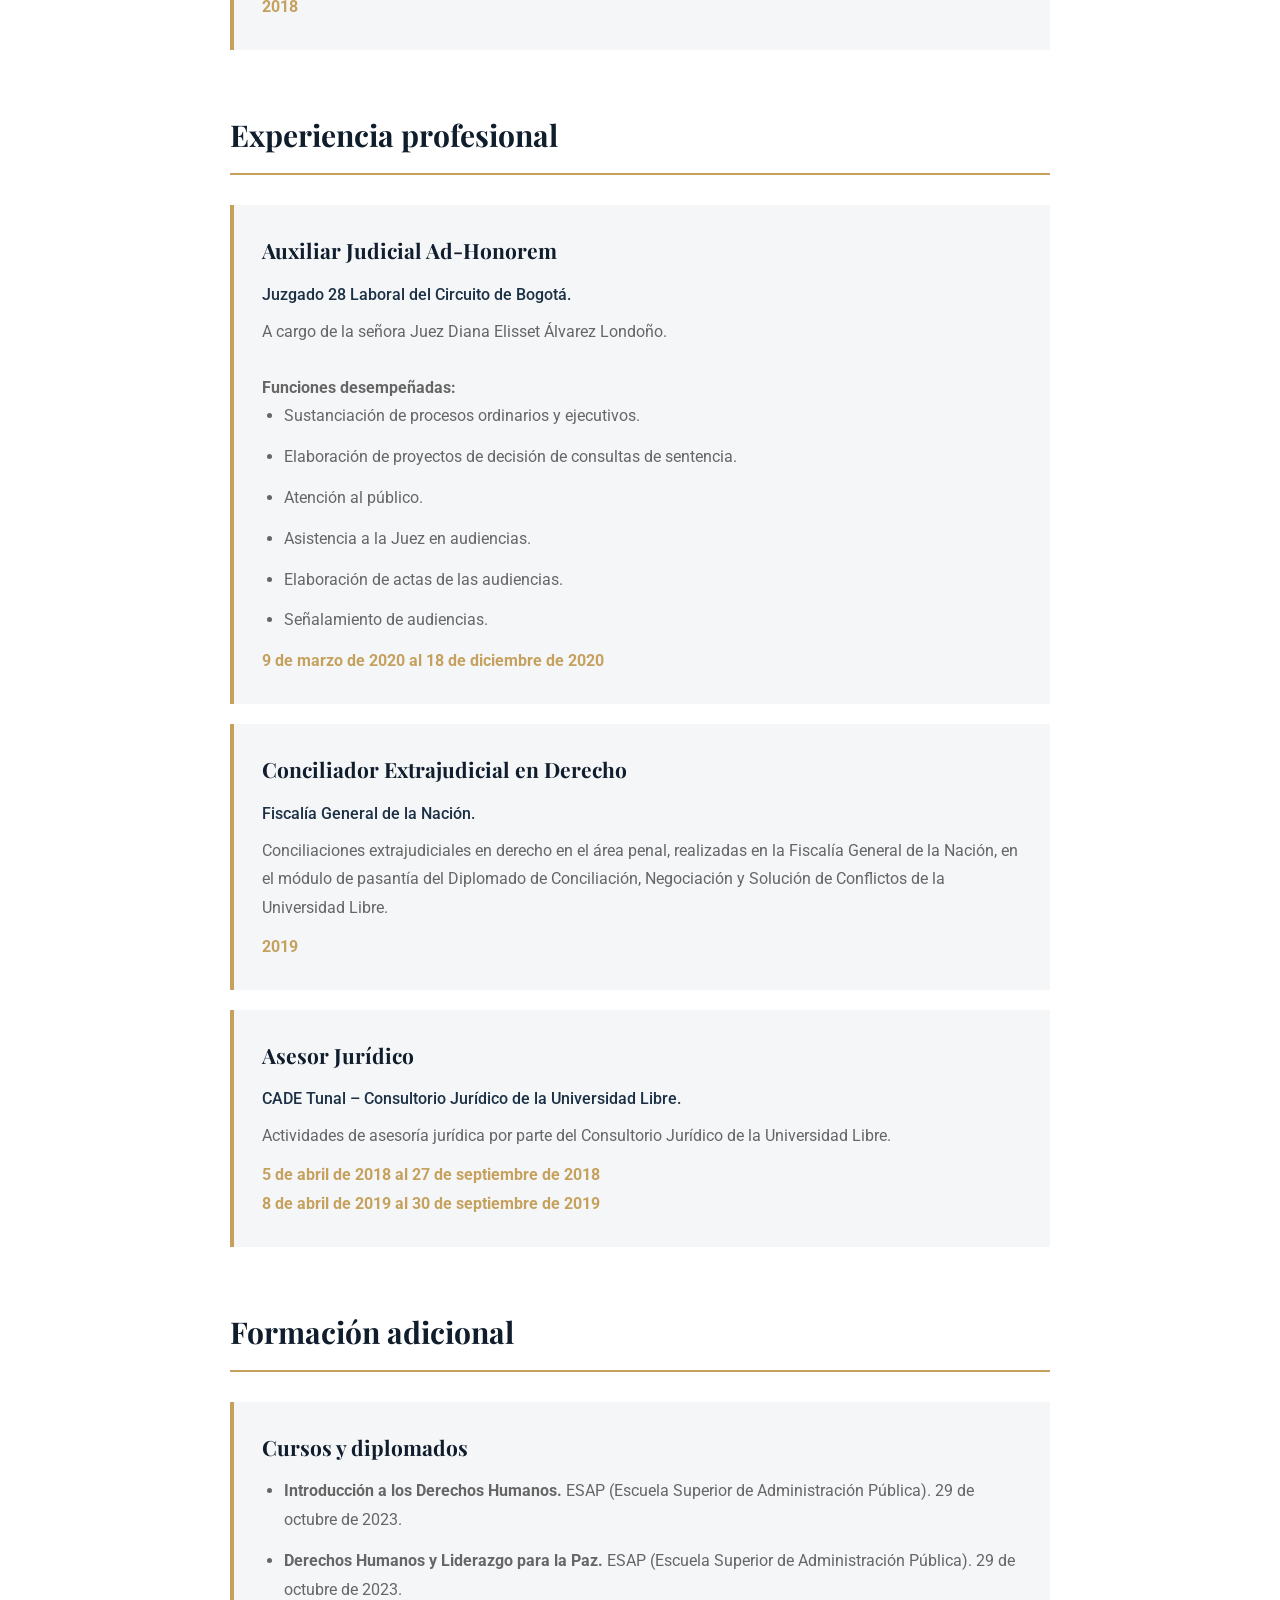
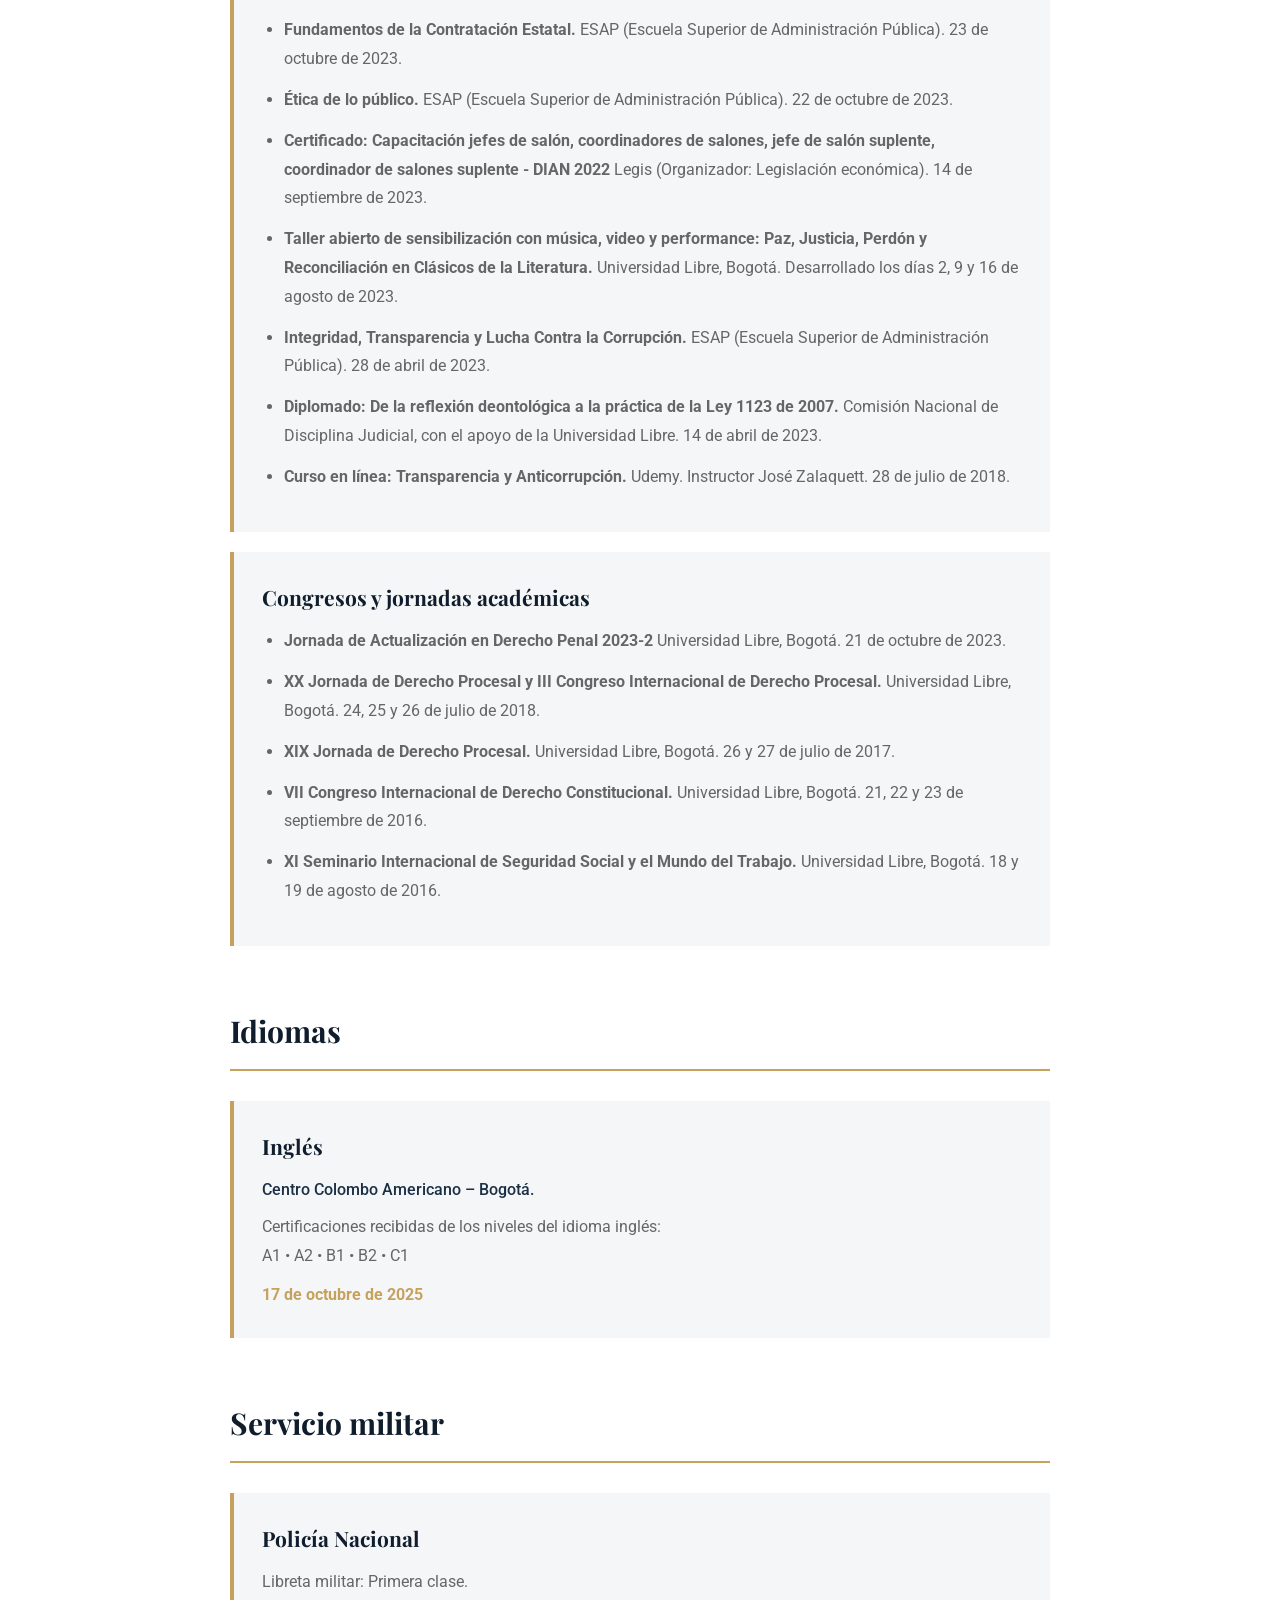
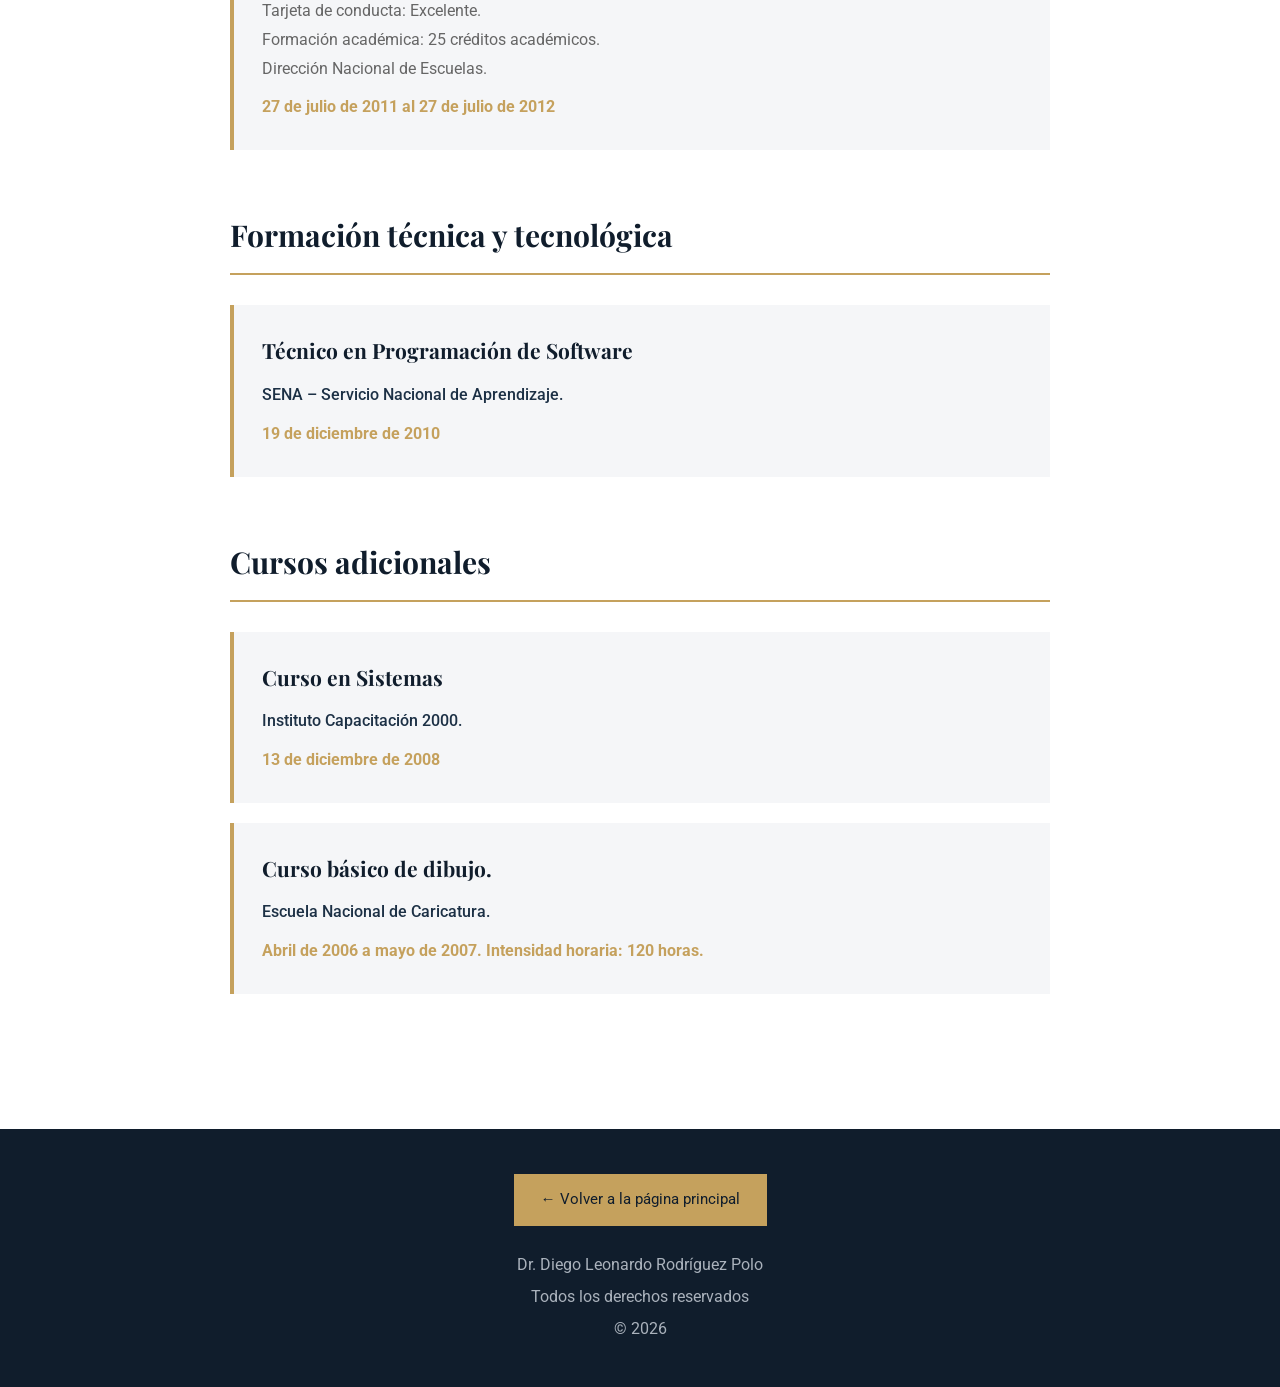
==== commit 8ee26b55: "Update formacion.html" ====
--- a/formacion.html
+++ b/formacion.html
@@ -306,7 +306,7 @@
     class="thesis-link"
     onclick="event.preventDefault(); openCardModal();"
 >
-    <span>↗</span> Consultar tarjeta profesional | Universidad Libre
+    <span>↗</span> Consultar tarjeta profesional de abogado | Universidad Libre
 </a>
 
 </article>
